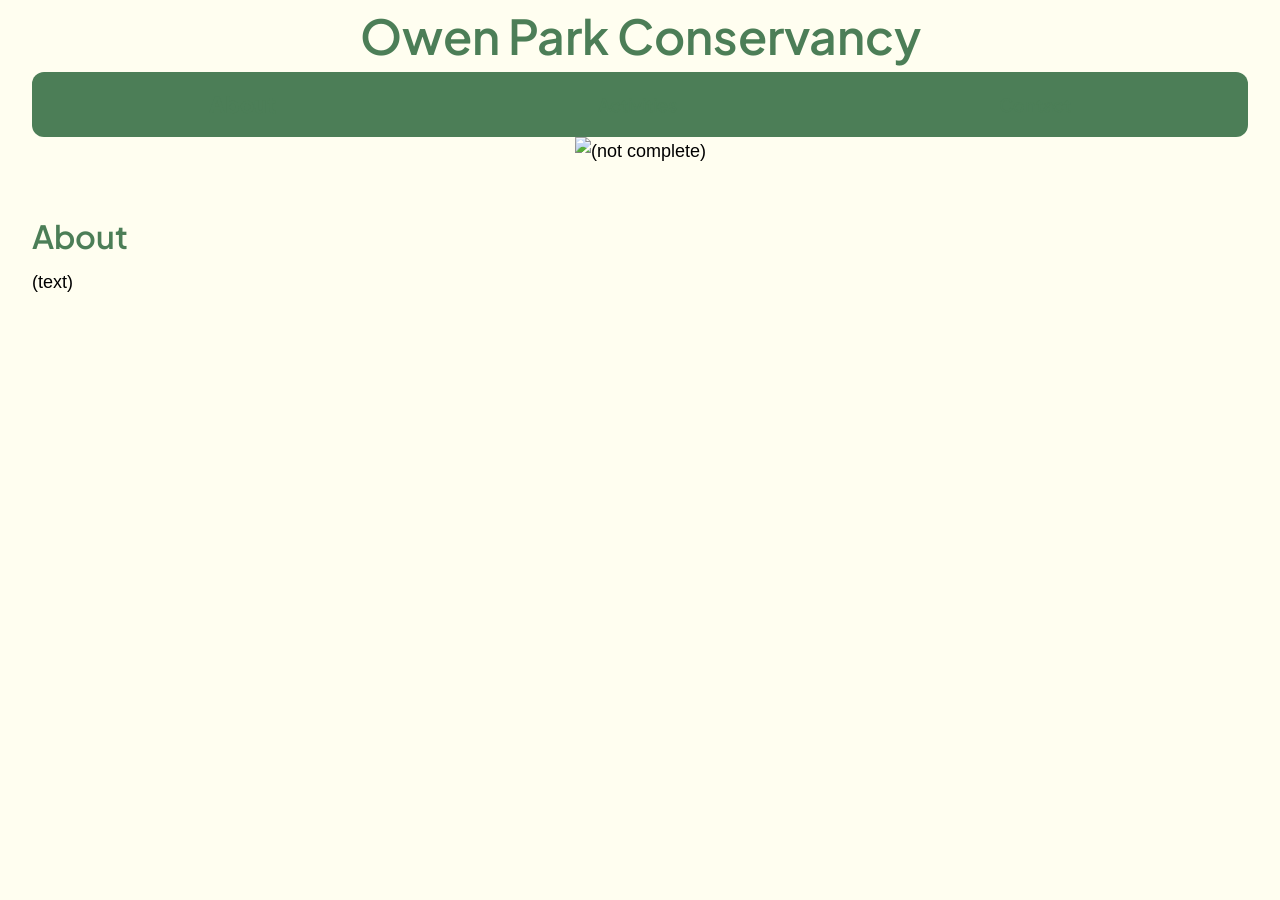
==== about.html @ 9ea0d086 "Lost track of commiting" ====
<!DOCTYPE html>
<html lang="en">

<head>
    <meta charset="UTF-8">
    <meta name="viewport" content="width=device-width, initial-scale=1.0">
    <title>Capstone</title>
    <link rel="stylesheet" href="./assets/styles.css">
</head>

<body>
    <header>
        <h1><a href="./index.html">Owen Park Conservancy</a></h1>
        <nav>
            <ul>
                <li><a href="./about.html" aria-current="page">About</a></li>
                <li><a href="./activities.html">Activities</a></li>
                <li><a href="./contact.html">Contact</a></li>
            </ul>
        </nav>
        <!--  TO DO: add image -->
        <img src="" alt="(not complete)">
    </header>
    <main>
        <article>
            <h2>About</h2>
            <p>(text)</p>
        </article>
    </main>
</body>

</html>
---- assets/styles.css ----
@import url('https://fonts.googleapis.com/css2?family=Arimo:ital,wght@0,400..700;1,400..700&family=Plus+Jakarta+Sans:ital,wght@0,200..800;1,200..800&display=swap');

@layer reset, base, layout, components, states, utilities, overrides;

@layer reset {

  /* http://meyerweb.com/eric/tools/css/reset/ 
   v2.0 | 20110126
   License: none (public domain)
  */

  html, body, div, span, applet, object, iframe,
  h1, h2, h3, h4, h5, h6, p, blockquote, pre,
  a, abbr, acronym, address, big, cite, code,
  del, dfn, em, img, ins, kbd, q, s, samp,
  small, strike, strong, sub, sup, tt, var,
  b, u, i, center,
  dl, dt, dd, ol, ul, li,
  fieldset, form, label, legend,
  table, caption, tbody, tfoot, thead, tr, th, td,
  article, aside, canvas, details, embed, 
  figure, figcaption, footer, header, hgroup, 
  menu, nav, output, ruby, section, summary,
  time, mark, audio, video {
  	margin: 0;
	padding: 0;
  	border: 0;
    font-size: 100%;
    font: inherit;
    vertical-align: baseline;
  }
  /* HTML5 display-role reset for older browsers */
  article, aside, details, figcaption, figure, 
  footer, header, hgroup, menu, nav, section {
	display: block;
  }
  body {
	line-height: 1;
  }
  ol, ul {
    list-style: none;
  }
  blockquote, q {
	quotes: none;
  }
  blockquote:before, blockquote:after,
  q:before, q:after {
	content: '';
	content: none;
  }
  table {
	border-collapse: collapse;
	border-spacing: 0;
  }

  *,
  *::before,
  *::after {
    box-sizing: border-box;
  }

  body {
    margin: 0;
  }
}

@layer base {
  :root {
    --grey: #1A3344;
    --ivory: #FFFEF0;
    --light-green: #69A961;
    --green: #4C7E57;
    --dark-green: #2E514C;
    --red: #FF4D2E;

    --light-weight: 400;
    --medium-weight: 600;
    --heavy-weight: 900;

    --headers-font: "Plus Jakarta Sans", Ubuntu, 'Open Sans', 'Helvetica Neue', sans-serif;
    --content-font: "Arimo", Roboto, 'Open Sans', 'Helvetica Neue', sans-serif;

    --size-50: 0.5rem;
    --size-100: 1rem;
    --size-200: 1.5rem;
    --size-300: 2rem;
    --size-400: 3rem;

    --radius: 0.75rem;
    --focus: 3px solid var(--green);
  }

  html {
    background-color: var(--ivory);
  }

  body {
    font-family: var(--content-font);
    line-height: 1.5;
    font-size: 1.125rem;
    margin: 0 var(--size-300);
  }

  img,
  svg {
    max-width: 100%;
  }

  header {
    text-align: center;
  }

  h1, h2, h3 {
    color: var(--green);
    font-weight: var(--medium-weight);
    font-family: var(--headers-font);
  }

  h1 a {
    color: var(--grey);
    font-size: var(--size-400);
  }

  h2 {
    font-size: var(--size-300);
    margin: var(--size-400) 0 var(--size-50);
  }

  h3 {
    font-size: var(--size-200);
    color: var(--ivory);
    margin: var(--size-200) 0 var(--size-50);
  }

  p {
    margin: var(--size-50) 0;
  }

  a {
    text-decoration: none;
  }

  nav ul {
    border-radius: var(--radius);
    background-color: var(--green);
    font-weight: var(--medium-weight);
    font-family: var(--headers-font);
    padding: var(--size-100);
  }

  nav ul a {
    color: var(--ivory);
  }
}

@layer layout {
  /* Add page-level layout and composition classes here. */
  nav ul {
    display: flex;
    justify-content: space-around;
    align-items: center;
  }

  /* flex items */
}

@layer components {
  /* Add reusable components such as buttons, cards, callouts, and forms here. */
  .card {
    background-color: var(--green);
    color: var(--ivory);
    display: flex;
    margin: 1rem;
    padding: var(--size-100);
    border-radius: var(--radius);
  }

  form {
    margin: var(--size-50) 0;
  }

  .key-header {
    font-weight: var(--light-weight);
  }

  .key-content {
    font-size: var(--size-300);
    font-weight: var(--medium-weight);
  }

  .required {
    color: var(--red);
    font-weight: var(--medium-weight);
  }

  .note {
    font-style: italic;
  }
}

@layer states {
  /* hover, etc */
  h1 a:hover, h2 a:hover {
    color: var(--light-green);
    text-decoration:underline;
  }

  a[aria-current="page"] {
    font-weight: var(--heavy-weight); 
    text-decoration: underline; 
  }

  a:link, a:visited {
    color: var(--green);
  }

  .key-content a:hover {
    color: var(--light-green);
  }

  nav [aria-current="page"] {
    font-size: calc(100% + 0.25rem);
  }

  nav a:visited {
    color: var(--ivory);
  }

  li:hover {
    background-color: var(--dark-green);
  }
}

@layer utilities {
  .visually-hidden {
    position: absolute;
    inline-size: 1px;
    block-size: 1px;
    overflow: hidden;
    clip: rect(0 0 0 0);
    white-space: nowrap;
    clip-path: inset(50%);
  }
  
  a:active {
    color: var(--red);
  }
}

@layer overrides {
  /* Keep this layer small. Use it only for intentional exceptions. */
}

@media print {
  /* Add print improvements here. */
}
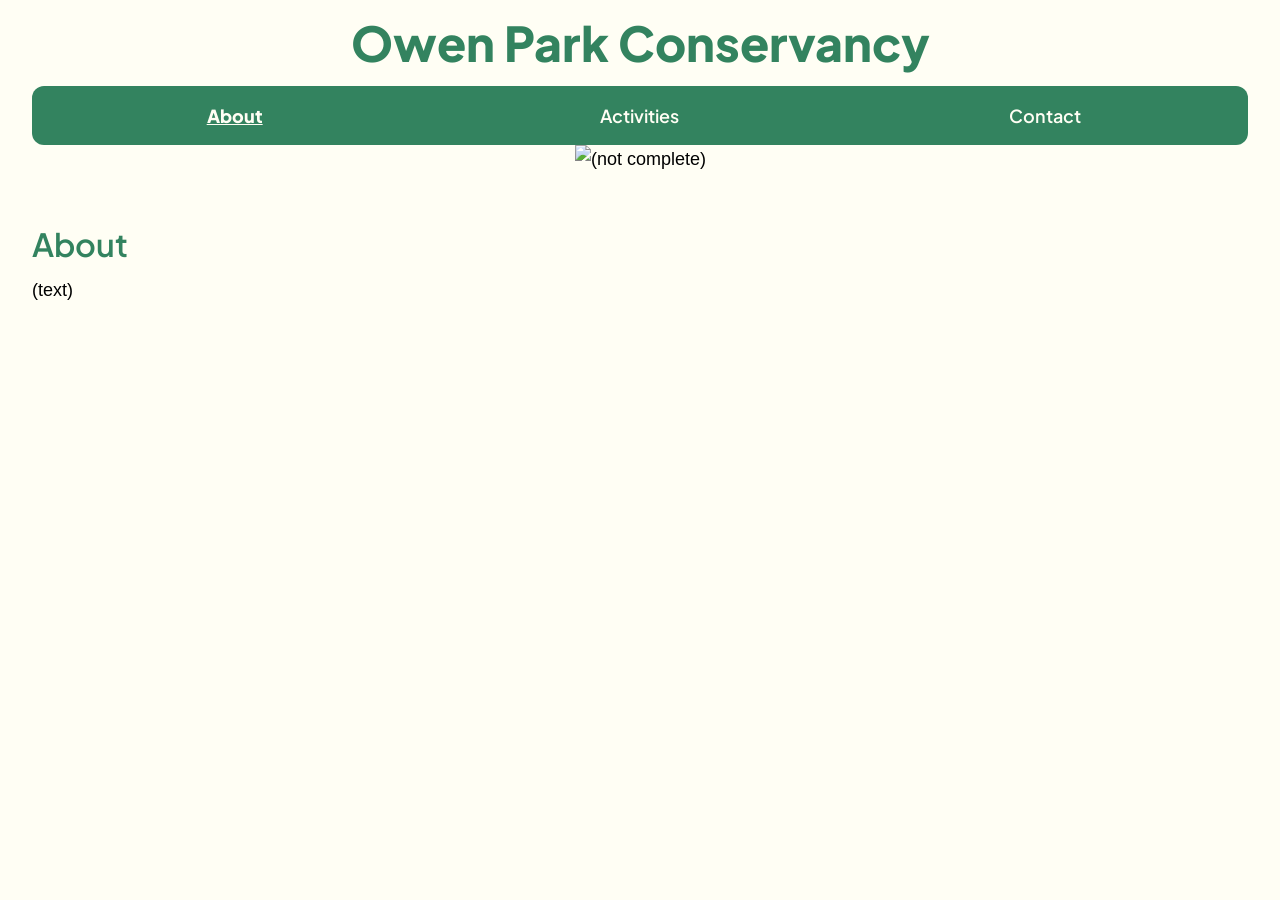
==== commit b15d2716: "Adjust h1 so it combines at breakpoint On narrow screen devices, h1 is split in two. But at 640px it" ====
--- a/about.html
+++ b/about.html
@@ -10,7 +10,7 @@
 
 <body>
     <header>
-        <h1><a href="./index.html">Owen Park Conservancy</a></h1>
+        <h1><a href="./index.html"><span class="title">Owen Park</span> <span class="title">Conservancy</span></a></h1>
         <nav>
             <ul>
                 <li><a href="./about.html" aria-current="page">About</a></li>
--- a/assets/styles.css
+++ b/assets/styles.css
@@ -67,11 +67,11 @@
 @layer base {
   :root {
     --grey: #1A3344;
-    --ivory: #FFFEF0;
-    --light-green: #69A961;
-    --green: #4C7E57;
-    --dark-green: #2E514C;
-    --red: #FF4D2E;
+    --ivory: #fffef4;
+    --highlight-text-green: #53bf8f;
+    --base-green: #33835f;
+    --highlight-background-green: #2E514C;
+    --important-red: #FF4D2E;
 
     --light-weight: 400;
     --medium-weight: 600;
@@ -87,7 +87,7 @@
     --size-400: 3rem;
 
     --radius: 0.75rem;
-    --focus: 3px solid var(--green);
+    --focus: 3px solid var(--base);
   }
 
   html {
@@ -111,29 +111,45 @@
   }
 
   h1, h2, h3 {
-    color: var(--green);
+    color: var(--base-green);
     font-weight: var(--medium-weight);
     font-family: var(--headers-font);
+
+    margin-block: 1rem;
   }
 
   h1 a {
     color: var(--grey);
     font-size: var(--size-400);
+    font-weight: var(--heavy-weight);
+
+    line-height: 1.125;
+  }
+
+  .title {
+    display: block;
+  }
+
+  @media (min-width: 53rem) {
+    .title {
+      display: inline;
+    }
   }
 
   h2 {
     font-size: var(--size-300);
-    margin: var(--size-400) 0 var(--size-50);
+    margin-block-start: var(--size-400);
+    margin-block-end: var(--size-50);
   }
 
   h3 {
     font-size: var(--size-200);
     color: var(--ivory);
-    margin: var(--size-200) 0 var(--size-50);
+    margin-inline-start: var(--size-50);
   }
 
   p {
-    margin: var(--size-50) 0;
+    margin-block: var(--size-50);
   }
 
   a {
@@ -142,19 +158,25 @@
 
   nav ul {
     border-radius: var(--radius);
-    background-color: var(--green);
+    background-color: var(--base-green);
     font-weight: var(--medium-weight);
     font-family: var(--headers-font);
+  }
+
+  /* TO-DO: round edges of about and contact when highlighted */
+  nav li {
+    flex: 1;
     padding: var(--size-100);
   }
 
-  nav ul a {
+  nav a {
     color: var(--ivory);
   }
 }
 
 @layer layout {
   /* Add page-level layout and composition classes here. */
+  /* Does it place major regions of the page, ie header, main grid, footer, etc */
   nav ul {
     display: flex;
     justify-content: space-around;
@@ -166,17 +188,21 @@
 
 @layer components {
   /* Add reusable components such as buttons, cards, callouts, and forms here. */
+  /* Its own thing */
   .card {
-    background-color: var(--green);
-    color: var(--ivory);
-    display: flex;
+    background-color: var(--base-green);
+    color: var(--ivory);
+    border-radius: var(--radius);
+    padding: var(--size-100);
     margin: 1rem;
-    padding: var(--size-100);
-    border-radius: var(--radius);
+    display: grid;
+    grid-template-columns: 1fr 1fr;
+    grid-auto-rows: minmax(50px, auto);
+    align-items: center;
   }
 
   form {
-    margin: var(--size-50) 0;
+    margin-block: var(--size-50);
   }
 
   .key-header {
@@ -189,7 +215,7 @@
   }
 
   .required {
-    color: var(--red);
+    color: var(--important-red);
     font-weight: var(--medium-weight);
   }
 
@@ -200,34 +226,36 @@
 
 @layer states {
   /* hover, etc */
-  h1 a:hover, h2 a:hover {
-    color: var(--light-green);
-    text-decoration:underline;
-  }
-
-  a[aria-current="page"] {
+  a:link,
+  a:visited {
+    color: var(--base-green);
+  }
+
+  h1 a:hover, 
+  h1 a:focus,
+  h2 a:hover,
+  h2 a:focus,
+  .key-content a:hover,
+  .key-content a:focus {
+    color: var(--highlight-text-green);
+  }
+
+  /* TO-DO: include transition for bold, so it fades into it ; not so jumpy */
+  a[aria-current="page"],
+  a:active,
+  a:hover,
+  a:focus {
     font-weight: var(--heavy-weight); 
     text-decoration: underline; 
   }
 
-  a:link, a:visited {
-    color: var(--green);
-  }
-
-  .key-content a:hover {
-    color: var(--light-green);
-  }
-
-  nav [aria-current="page"] {
-    font-size: calc(100% + 0.25rem);
-  }
-
+  nav a:link, 
   nav a:visited {
     color: var(--ivory);
   }
 
   li:hover {
-    background-color: var(--dark-green);
+    background-color: var(--highlight-background-green);
   }
 }
 
@@ -241,16 +269,15 @@
     white-space: nowrap;
     clip-path: inset(50%);
   }
-  
-  a:active {
-    color: var(--red);
-  }
 }
 
 @layer overrides {
   /* Keep this layer small. Use it only for intentional exceptions. */
+  a:active {
+    color: var(--important-red);
+  }
 }
 
 @media print {
   /* Add print improvements here. */
-}
+}
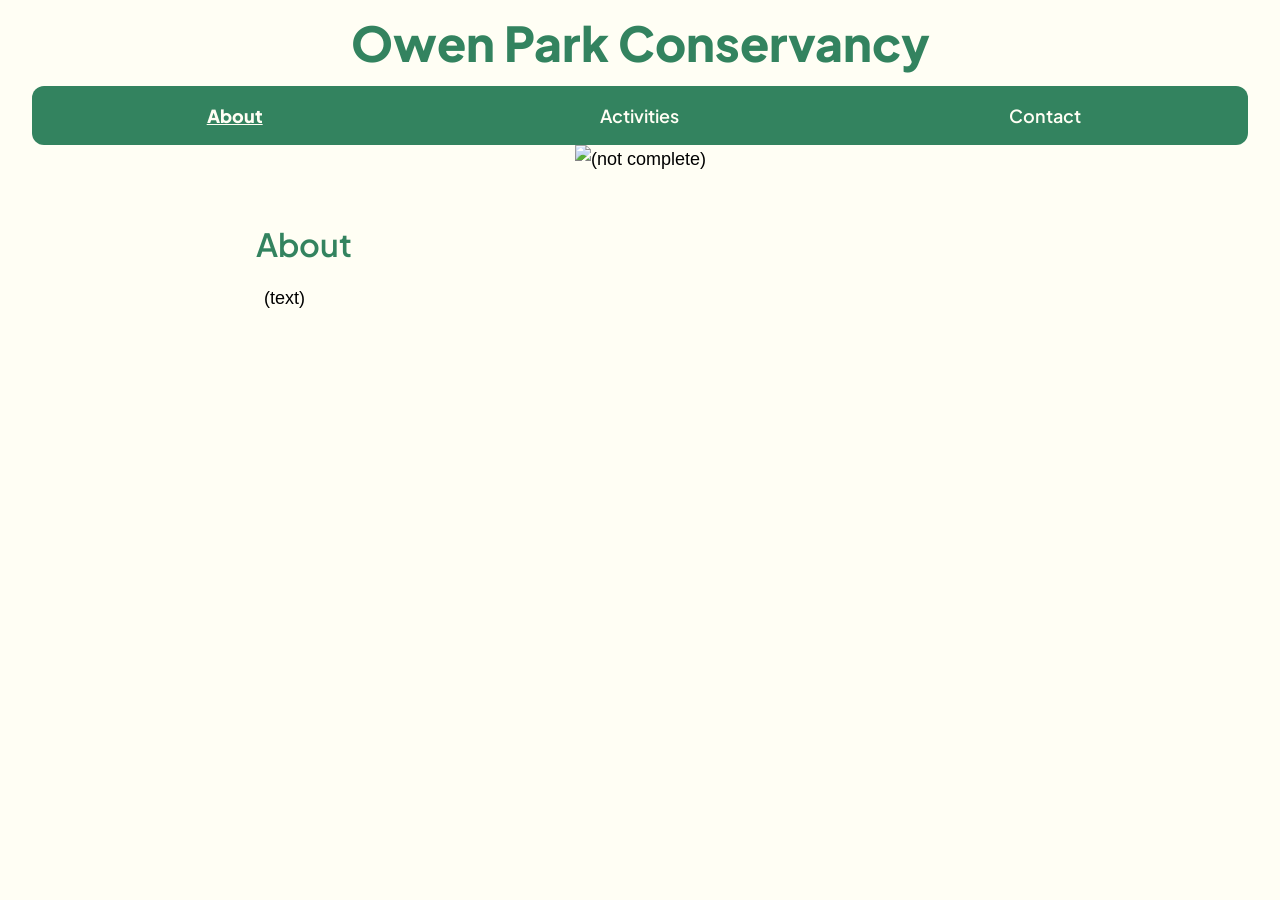
==== commit c208b72d: "key info responds to viewport Adjusted the width of main and key info. They're different widths as "" ====
--- a/about.html
+++ b/about.html
@@ -4,7 +4,7 @@
 <head>
     <meta charset="UTF-8">
     <meta name="viewport" content="width=device-width, initial-scale=1.0">
-    <title>Capstone</title>
+    <title>Owen Park Conservancy | About</title>
     <link rel="stylesheet" href="./assets/styles.css">
 </head>
 
--- a/assets/styles.css
+++ b/assets/styles.css
@@ -98,7 +98,7 @@
     font-family: var(--content-font);
     line-height: 1.5;
     font-size: 1.125rem;
-    margin: 0 var(--size-300);
+    margin-inline: var(--size-300);
   }
 
   img,
@@ -106,30 +106,30 @@
     max-width: 100%;
   }
 
-  header {
-    text-align: center;
-  }
-
   h1, h2, h3 {
+    font-family: var(--headers-font);
+    margin-block: 1rem;
+  }
+
+  h1,
+  h2 {
     color: var(--base-green);
+  }
+
+  h2,
+  h3 {
     font-weight: var(--medium-weight);
-    font-family: var(--headers-font);
-
-    margin-block: 1rem;
-  }
-
+  }
+
+  /*  header  */
   h1 a {
-    color: var(--grey);
     font-size: var(--size-400);
     font-weight: var(--heavy-weight);
-
     line-height: 1.125;
   }
-
   .title {
     display: block;
   }
-
   @media (min-width: 53rem) {
     .title {
       display: inline;
@@ -145,11 +145,11 @@
   h3 {
     font-size: var(--size-200);
     color: var(--ivory);
+  }
+
+  p {
+    margin-block: var(--size-100);
     margin-inline-start: var(--size-50);
-  }
-
-  p {
-    margin-block: var(--size-50);
   }
 
   a {
@@ -162,13 +162,11 @@
     font-weight: var(--medium-weight);
     font-family: var(--headers-font);
   }
-
   /* TO-DO: round edges of about and contact when highlighted */
   nav li {
     flex: 1;
     padding: var(--size-100);
   }
-
   nav a {
     color: var(--ivory);
   }
@@ -177,50 +175,115 @@
 @layer layout {
   /* Add page-level layout and composition classes here. */
   /* Does it place major regions of the page, ie header, main grid, footer, etc */
+  header {
+    text-align: center;
+  }
+
+  main {
+    width: clamp(20rem, min(48rem, calc(70% + 9rem)), 58rem);
+    margin-inline: auto;
+  }
+  
   nav ul {
     display: flex;
     justify-content: space-around;
     align-items: center;
   }
-
-  /* flex items */
 }
 
 @layer components {
   /* Add reusable components such as buttons, cards, callouts, and forms here. */
   /* Its own thing */
+
+  /* cards */
   .card {
     background-color: var(--base-green);
     color: var(--ivory);
     border-radius: var(--radius);
     padding: var(--size-100);
     margin: 1rem;
-    display: grid;
-    grid-template-columns: 1fr 1fr;
-    grid-auto-rows: minmax(50px, auto);
-    align-items: center;
-  }
-
-  form {
-    margin-block: var(--size-50);
-  }
-
+  }
+  h3, 
+  .card p {
+    margin-inline-start: var(--size-50);
+  }
+  @media (min-width: 38rem) {
+    .card {
+      display: grid;
+      grid-template-columns: repeat(2, 1fr);
+      grid-auto-rows: minmax(50px, auto);
+      align-items: center;
+    }
+    h3 {
+      margin-inline-start: var(--size-100);
+    }
+    .card p {
+      margin-inline-end: var(--size-50);
+    }
+  }
+
+  /* important information */
+
+  /* If I end up adding a background behind important info:
+     Issue is, the content isn't aligned down the center
+  */
+  /* .key-parent {
+    background-color: white;
+    border: 2px solid var(--highlight-text-green);
+    border-radius: 2rem;
+    padding-block-end: var(--size-300);
+    padding-inline: 1.5rem;
+  } 
+  .key-container {
+      width: clamp(20rem, min(36rem, calc(65% + 12rem)), 58rem);
+  }*/
+  .key-container {
+    width: clamp(20rem, min(36rem, calc(70% + 10rem)), 58rem);
+    margin-inline: auto;
+    margin-block-start: var(--size-400);
+    margin-block-end: var(--size-50);
+  }
   .key-header {
     font-weight: var(--light-weight);
   }
-
   .key-content {
     font-size: var(--size-300);
     font-weight: var(--medium-weight);
   }
+  .key-content.address {
+    inline-size: max-content;
+  }
+  .key-container p {
+    margin-block: var(--size-50);
+    margin-inline-start: 0;
+  }
+  .note {
+    font-style: italic;
+    font-size: 1.125rem;
+    font-weight: var(--light-weight);
+  }
+  @media (min-width: 42rem) {
+    .key-container h2 {
+      margin: 0;
+    }
+    .key-container {
+      display: grid;
+      grid-template-columns: [title-start] 5fr [content-start] 5fr;
+      grid-template-rows: auto auto;
+      align-items: baseline;
+    }
+    .contact {
+      justify-self: flex-end;
+    }
+  }
 
   .required {
     color: var(--important-red);
     font-weight: var(--medium-weight);
   }
 
-  .note {
-    font-style: italic;
+  form {
+    margin-block: var(--size-50);
   }
 }
 
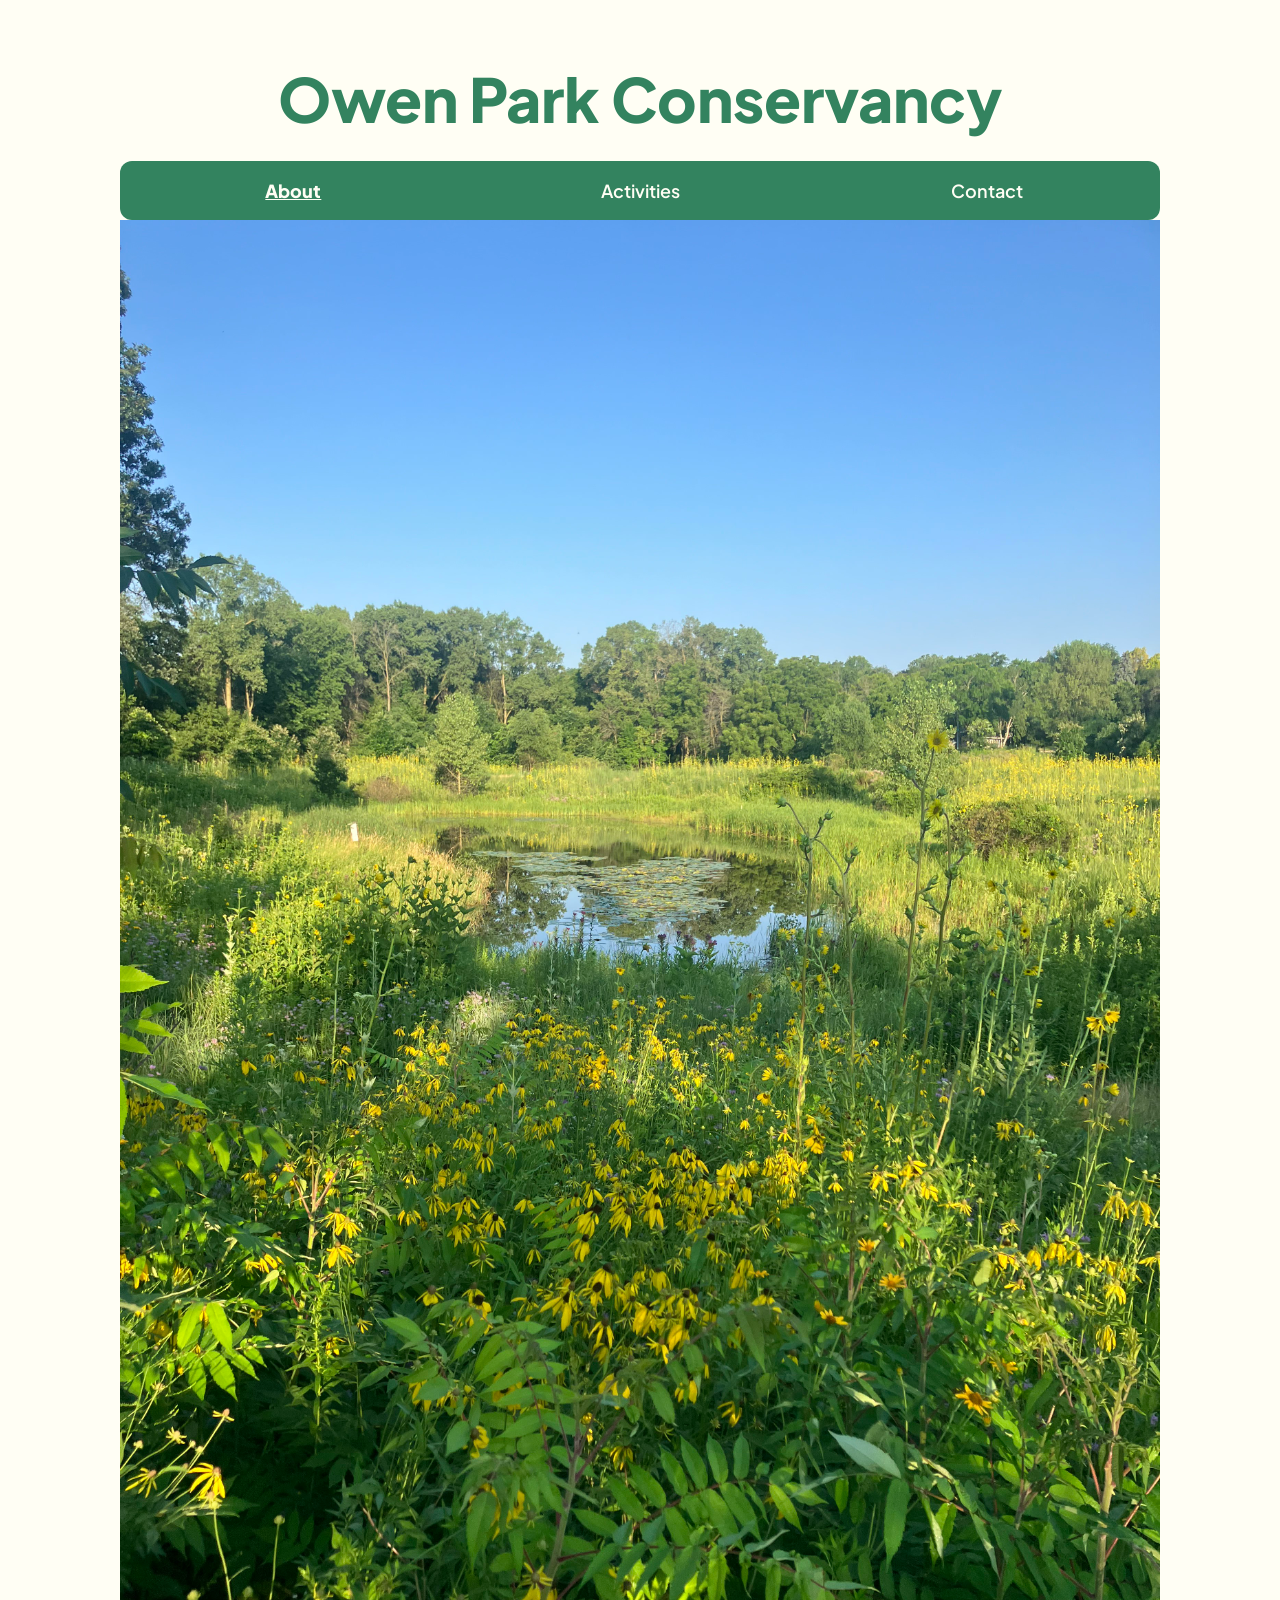
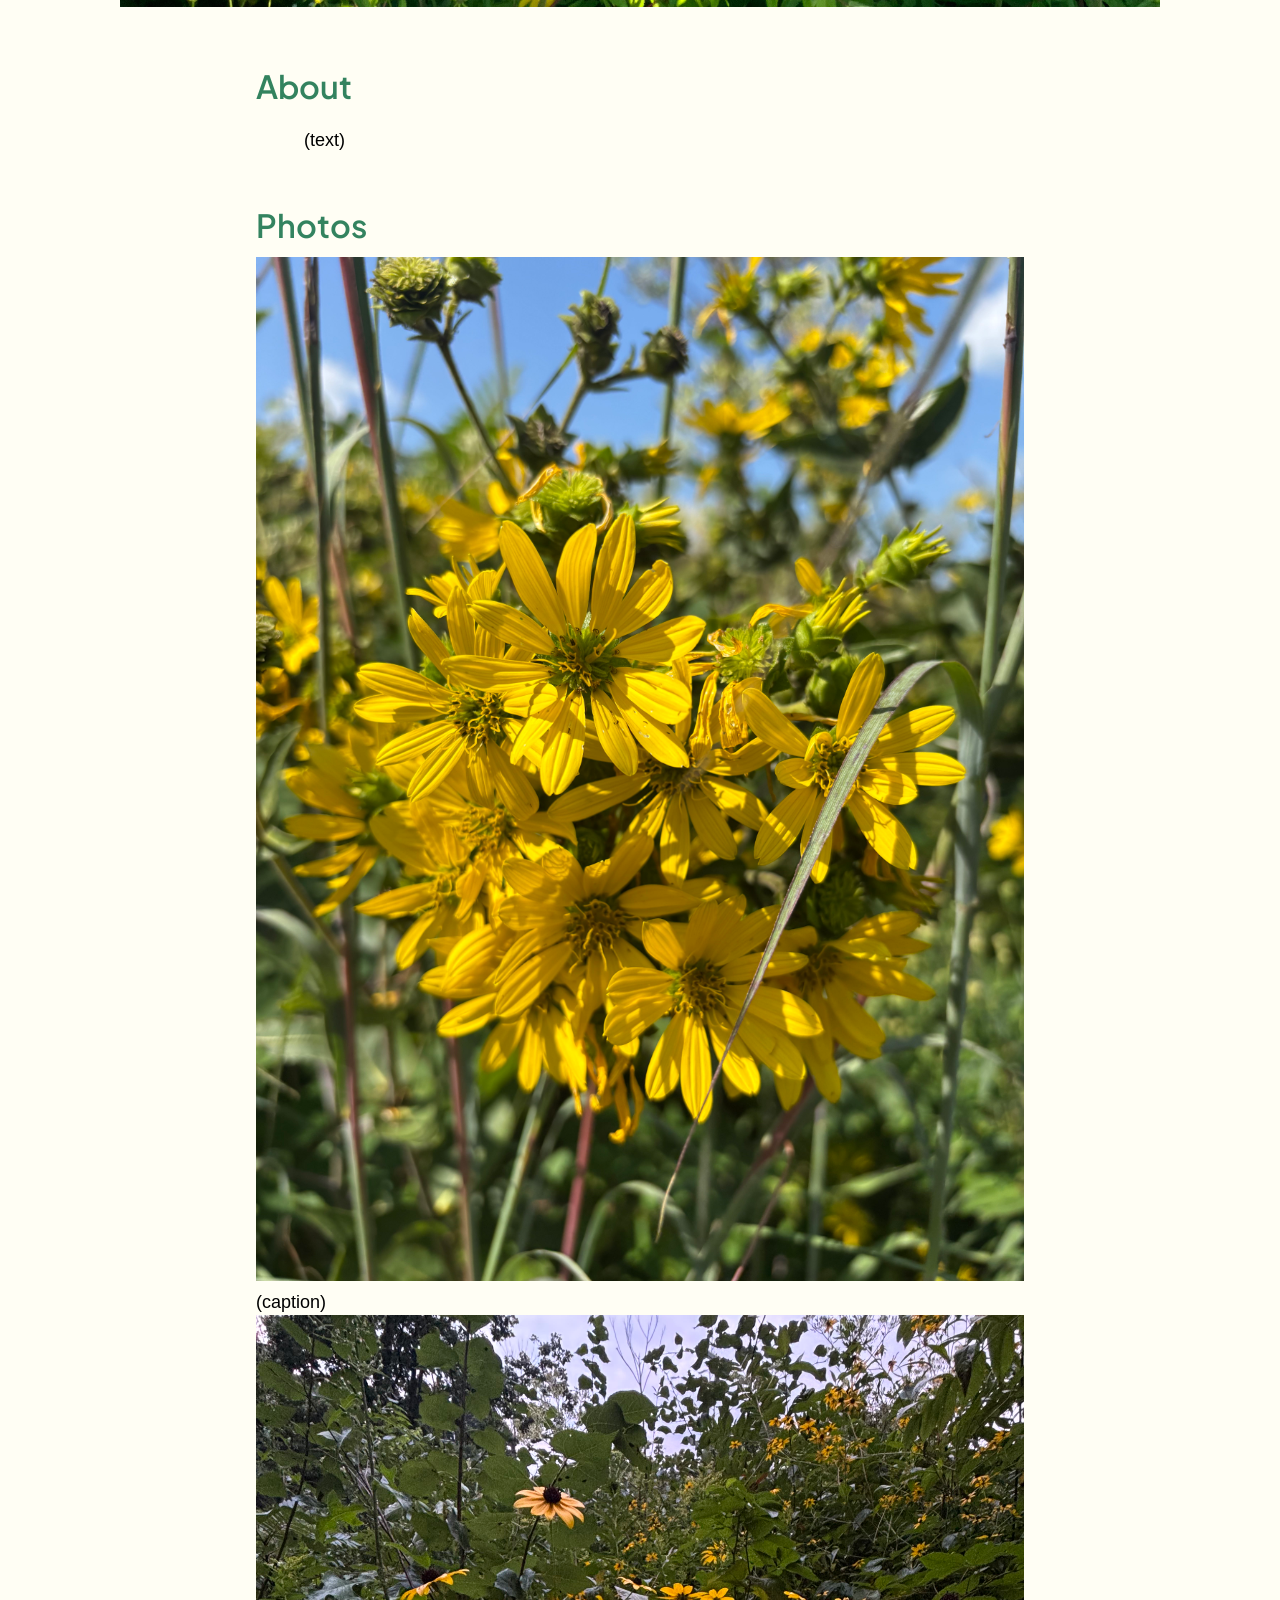
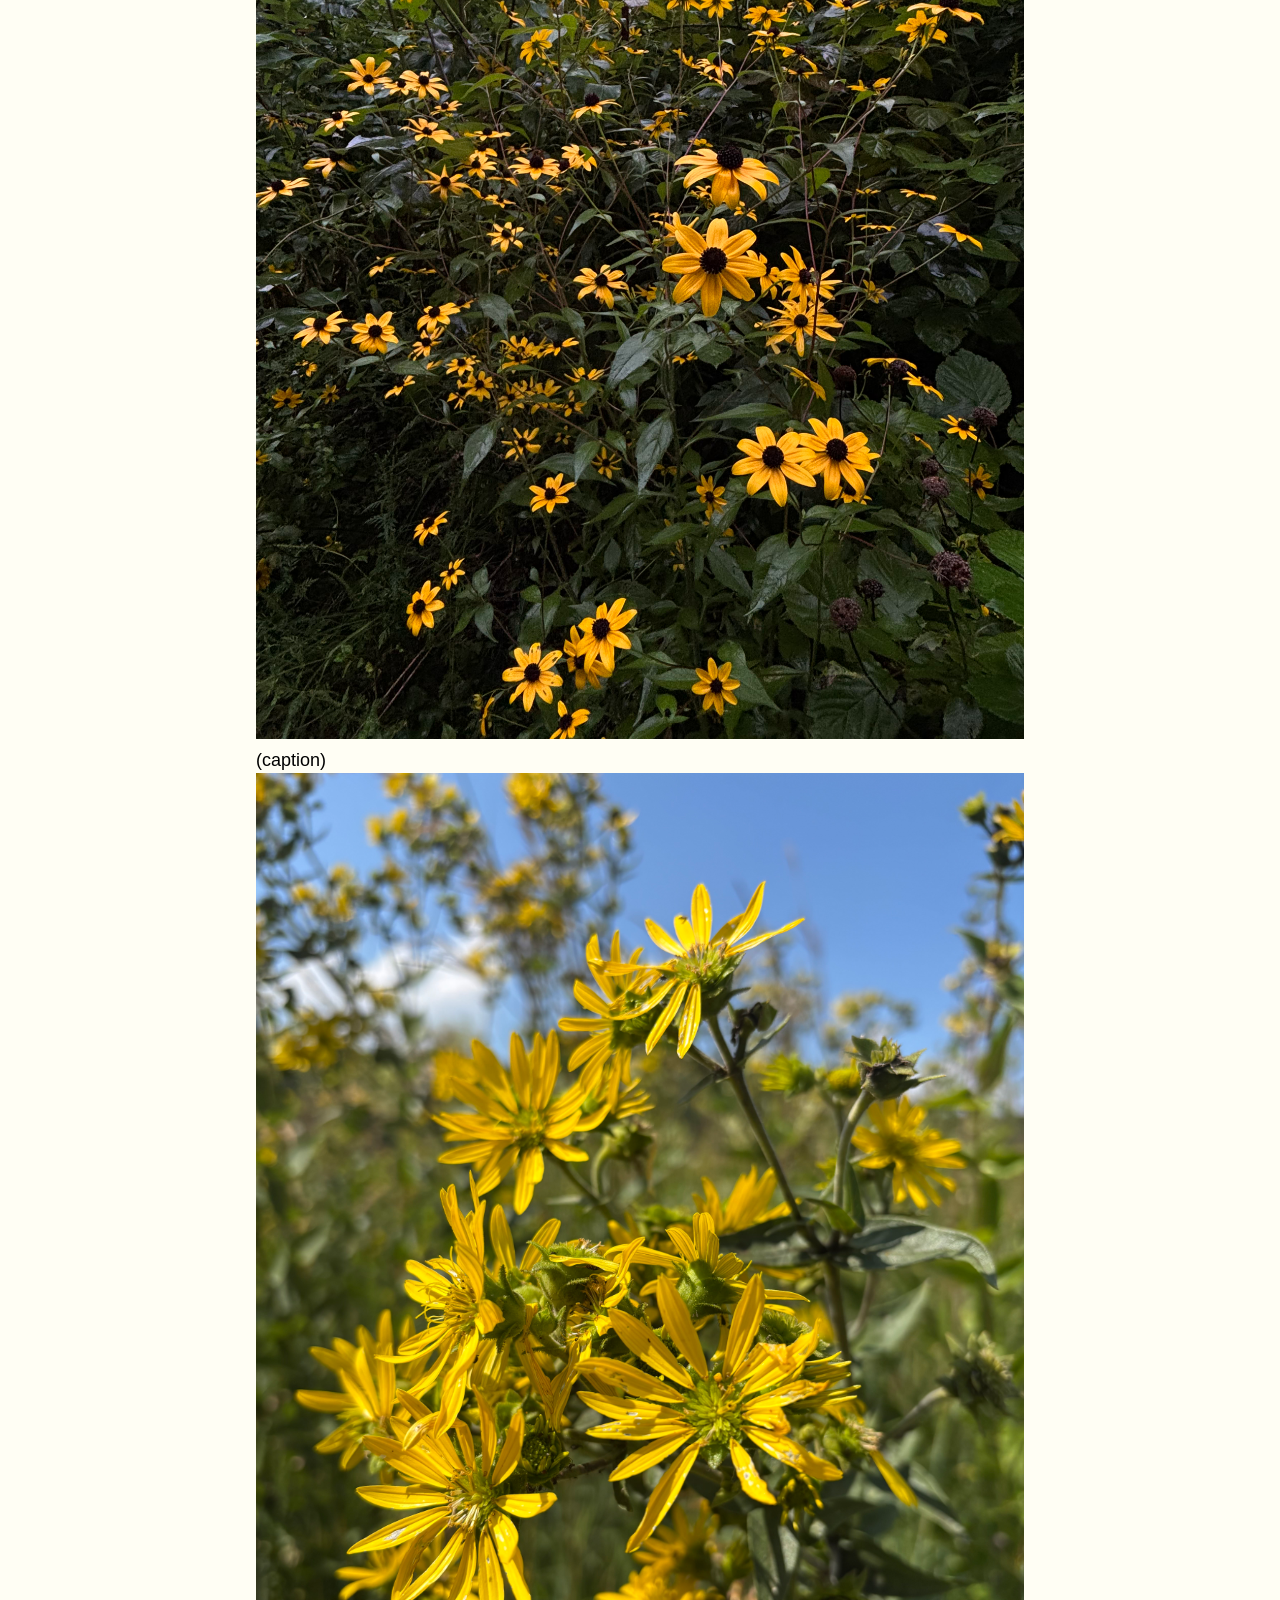
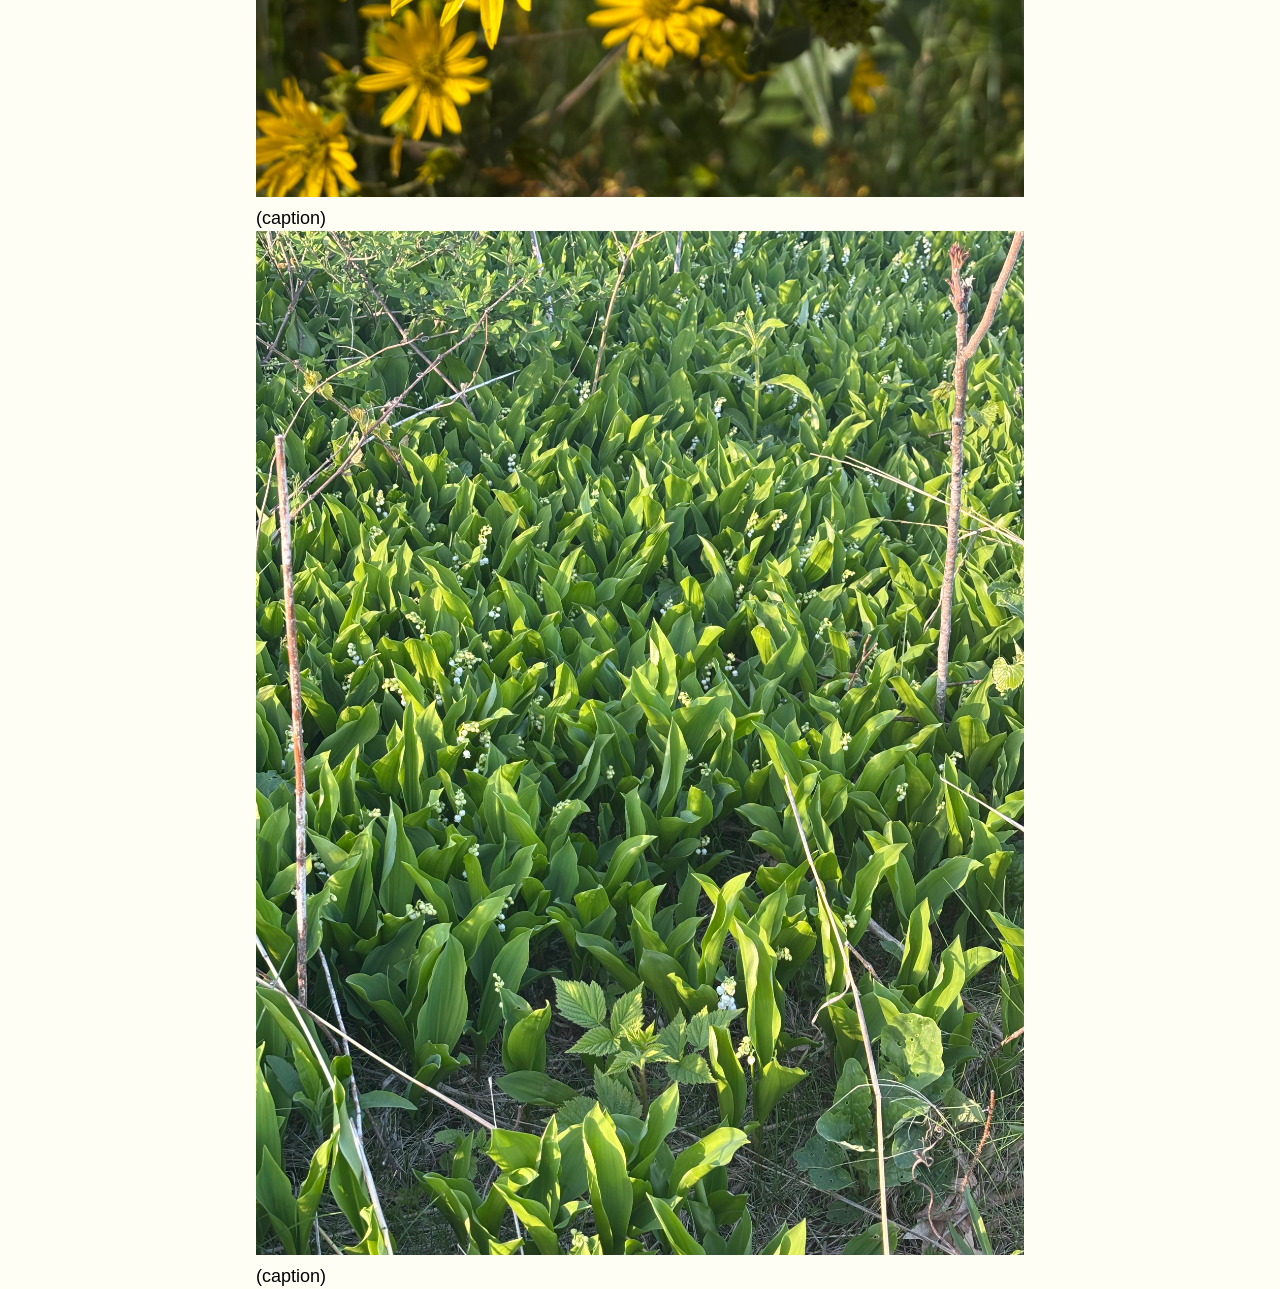
==== commit d39618af: "implement images Will still need to size them all and maybe delete a few, but at least picked the be" ====
--- a/about.html
+++ b/about.html
@@ -19,13 +19,36 @@
             </ul>
         </nav>
         <!--  TO DO: add image -->
-        <img src="" alt="(not complete)">
+        <img src="./assets/images+icons/prairie-with-pond.jpg" alt="(not complete)">
     </header>
     <main>
         <article>
             <h2>About</h2>
             <p>(text)</p>
         </article>
+        <section>
+            <h2>Photos</h2>
+            <figure>
+                <!-- TO DO: finish alt, caption, sizing -->
+                <img src="./assets/images+icons/rosinweed-2.jpg" alt="(not complete)">
+                <figcaption>(caption)</figcaption>
+            </figure>
+            <figure>
+                <!-- TO DO: finish alt, caption, sizing -->
+                <img src="./assets/images+icons/brown-eyed-susan.jpg" alt="(not complete)">
+                <figcaption>(caption)</figcaption>
+            </figure>
+            <figure>
+                <!-- TO DO: finish alt, caption, sizing -->
+                <img src="./assets/images+icons/rosinweed-1.jpg" alt="(not complete)">
+                <figcaption>(caption)</figcaption>
+            </figure>
+            <figure>
+                <!-- TO DO: finish alt, caption, sizing -->
+                <img src="./assets/images+icons/lily-of-the-valley.jpg" alt="(not complete)">
+                <figcaption>(caption)</figcaption>
+            </figure>
+        </section>
     </main>
 </body>
 
--- a/assets/styles.css
+++ b/assets/styles.css
@@ -85,6 +85,7 @@
     --size-200: 1.5rem;
     --size-300: 2rem;
     --size-400: 3rem;
+    --size-500: 4rem;
 
     --radius: 0.75rem;
     --focus: 3px solid var(--base);
@@ -122,10 +123,11 @@
   }
 
   /*  header  */
-  h1 a {
+  h1 {
     font-size: var(--size-400);
     font-weight: var(--heavy-weight);
     line-height: 1.125;
+    margin-block-end: clamp(var(--size-100) + 1vw, 2vw, var(--size-200));
   }
   .title {
     display: block;
@@ -133,6 +135,10 @@
   @media (min-width: 53rem) {
     .title {
       display: inline;
+    }
+    h1 {
+      margin-block-start: calc(var(--size-400) + var(--size-100));
+      font-size: clamp(var(--size-400), var(--size-400) + 1vw, var(--size-500));
     }
   }
 
@@ -149,7 +155,8 @@
 
   p {
     margin-block: var(--size-100);
-    margin-inline-start: var(--size-50);
+    /* to make it grow less fast, adjusts Xvw */
+    margin-inline: min(100%, 6vw - var(--size-100), var(--size-400))
   }
 
   a {
@@ -175,13 +182,16 @@
 @layer layout {
   /* Add page-level layout and composition classes here. */
   /* Does it place major regions of the page, ie header, main grid, footer, etc */
+  header,
+  main {
+    margin-inline: auto;
+  }
   header {
     text-align: center;
-  }
-
+    width: min(100%, 70% + 12rem, 65rem);
+  }
   main {
-    width: clamp(20rem, min(48rem, calc(70% + 9rem)), 58rem);
-    margin-inline: auto;
+    width: min(100%, 70% + 9rem, 48rem);
   }
   
   nav ul {
@@ -235,10 +245,10 @@
     padding-inline: 1.5rem;
   } 
   .key-container {
-      width: clamp(20rem, min(36rem, calc(65% + 12rem)), 58rem);
+      width: clamp(20rem, 65% + 12rem, 36rem);
   }*/
   .key-container {
-    width: clamp(20rem, min(36rem, calc(70% + 10rem)), 58rem);
+    width: clamp(20rem, 70% + 10rem, 36rem);
     margin-inline: auto;
     margin-block-start: var(--size-400);
     margin-block-end: var(--size-50);
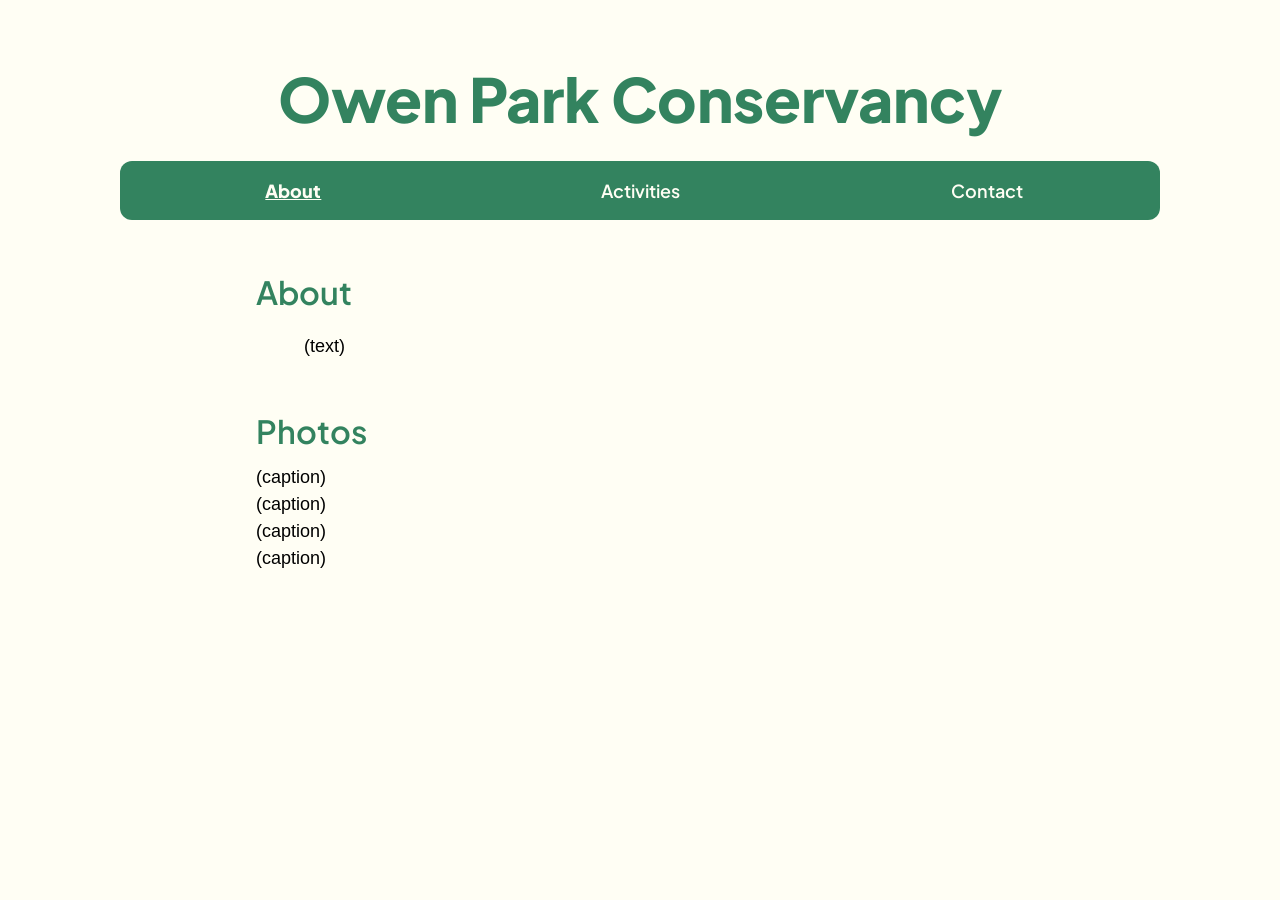
==== commit fb49b278: "comment out images, not sized Noticed cards don't turn green on hover" ====
--- a/about.html
+++ b/about.html
@@ -19,7 +19,7 @@
             </ul>
         </nav>
         <!--  TO DO: add image -->
-        <img src="./assets/images+icons/prairie-with-pond.jpg" alt="(not complete)">
+        <!-- <img src="./assets/images+icons/prairie-with-pond.jpg" alt="(not complete)"> -->
     </header>
     <main>
         <article>
@@ -30,22 +30,22 @@
             <h2>Photos</h2>
             <figure>
                 <!-- TO DO: finish alt, caption, sizing -->
-                <img src="./assets/images+icons/rosinweed-2.jpg" alt="(not complete)">
+                <!-- <img src="./assets/images+icons/rosinweed-2.jpg" alt="(not complete)"> -->
                 <figcaption>(caption)</figcaption>
             </figure>
             <figure>
                 <!-- TO DO: finish alt, caption, sizing -->
-                <img src="./assets/images+icons/brown-eyed-susan.jpg" alt="(not complete)">
+                <!-- <img src="./assets/images+icons/brown-eyed-susan.jpg" alt="(not complete)"> -->
                 <figcaption>(caption)</figcaption>
             </figure>
             <figure>
                 <!-- TO DO: finish alt, caption, sizing -->
-                <img src="./assets/images+icons/rosinweed-1.jpg" alt="(not complete)">
+                <!-- <img src="./assets/images+icons/rosinweed-1.jpg" alt="(not complete)"> -->
                 <figcaption>(caption)</figcaption>
             </figure>
             <figure>
                 <!-- TO DO: finish alt, caption, sizing -->
-                <img src="./assets/images+icons/lily-of-the-valley.jpg" alt="(not complete)">
+                <!-- <img src="./assets/images+icons/lily-of-the-valley.jpg" alt="(not complete)"> -->
                 <figcaption>(caption)</figcaption>
             </figure>
         </section>
--- a/assets/styles.css
+++ b/assets/styles.css
@@ -124,13 +124,22 @@
 
   /*  header  */
   h1 {
-    font-size: var(--size-400);
+    font-size: calc(var(--size-200) + 5vw);
     font-weight: var(--heavy-weight);
     line-height: 1.125;
     margin-block-end: clamp(var(--size-100) + 1vw, 2vw, var(--size-200));
   }
   .title {
     display: block;
+    text-align: left;
+  }
+  @media (min-width: 360px) {
+    h1 {
+      font-size: var(--size-400);
+    }
+    .title {
+      text-align: center;
+    }
   }
   @media (min-width: 53rem) {
     .title {
@@ -170,10 +179,6 @@
     font-family: var(--headers-font);
   }
   /* TO-DO: round edges of about and contact when highlighted */
-  nav li {
-    flex: 1;
-    padding: var(--size-100);
-  }
   nav a {
     color: var(--ivory);
   }
@@ -196,8 +201,22 @@
   
   nav ul {
     display: flex;
+    flex-wrap: wrap;
     justify-content: space-around;
     align-items: center;
+  }
+  nav li {
+    flex: 1;
+    padding-block: var(--size-100);
+    /* padding-inline: calc(var(--size-50) + 3vw); */
+  }
+  @media (min-width: 360px) {
+    nav ul {
+      flex-wrap:nowrap;
+    }
+    nav li {
+      padding: var(--size-100);
+    }
   }
 }
 
@@ -217,11 +236,20 @@
   .card p {
     margin-inline-start: var(--size-50);
   }
+  .info {
+    display: block;
+    text-align: center;
+    line-height: 2.5rem;
+  }
+  @media (min-width: 24rem) {
+    .info {
+      display: inline;
+      text-align: right;
+    }
   @media (min-width: 38rem) {
     .card {
       display: grid;
       grid-template-columns: repeat(2, 1fr);
-      grid-auto-rows: minmax(50px, auto);
       align-items: center;
     }
     h3 {
@@ -229,6 +257,18 @@
     }
     .card p {
       margin-inline-end: var(--size-50);
+    }
+  }
+  @media (min-width: 53rem) {
+    .card-container {
+      display: flex;
+    }
+    .card {
+      display: block;
+      flex: 1;
+    }
+    h3 {
+      margin-inline-start: var(--size-50);
     }
   }
 
@@ -327,7 +367,8 @@
     color: var(--ivory);
   }
 
-  li:hover {
+  li:hover,
+  li.card:hover {
     background-color: var(--highlight-background-green);
   }
 }
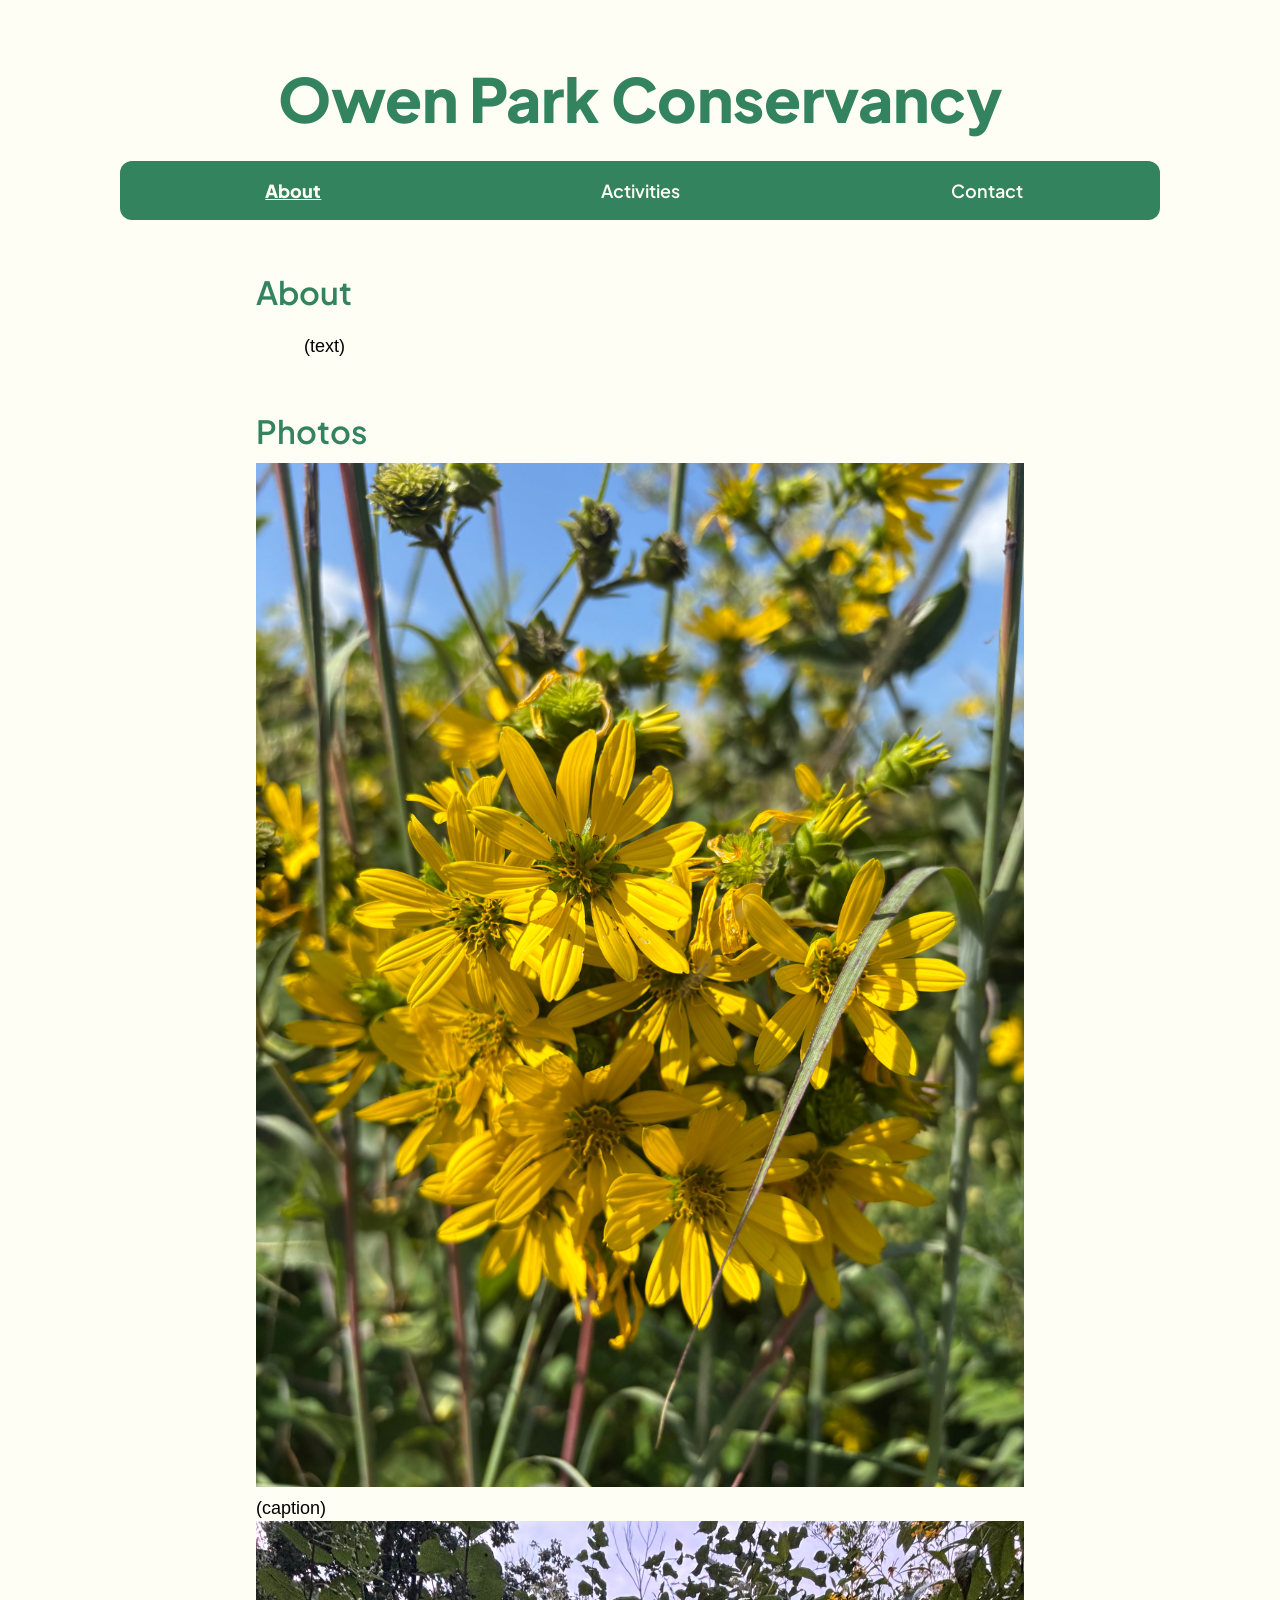
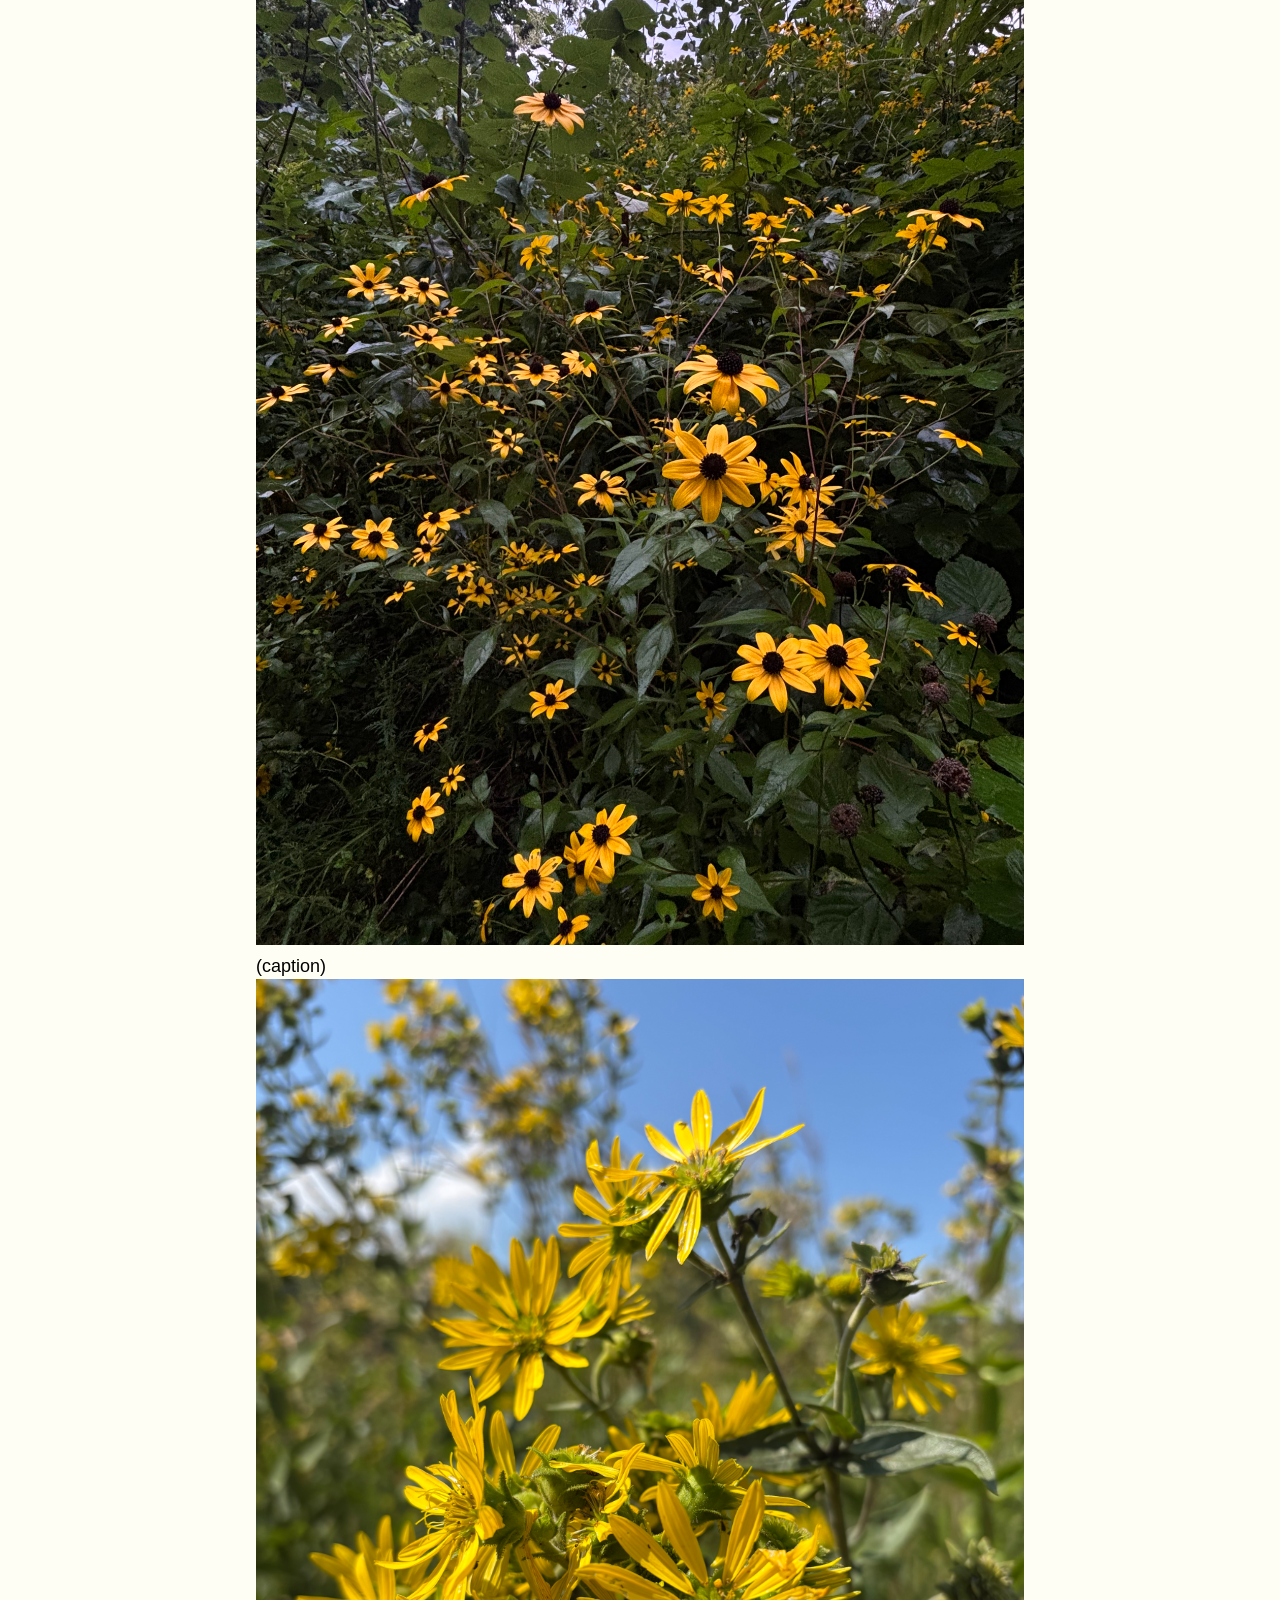
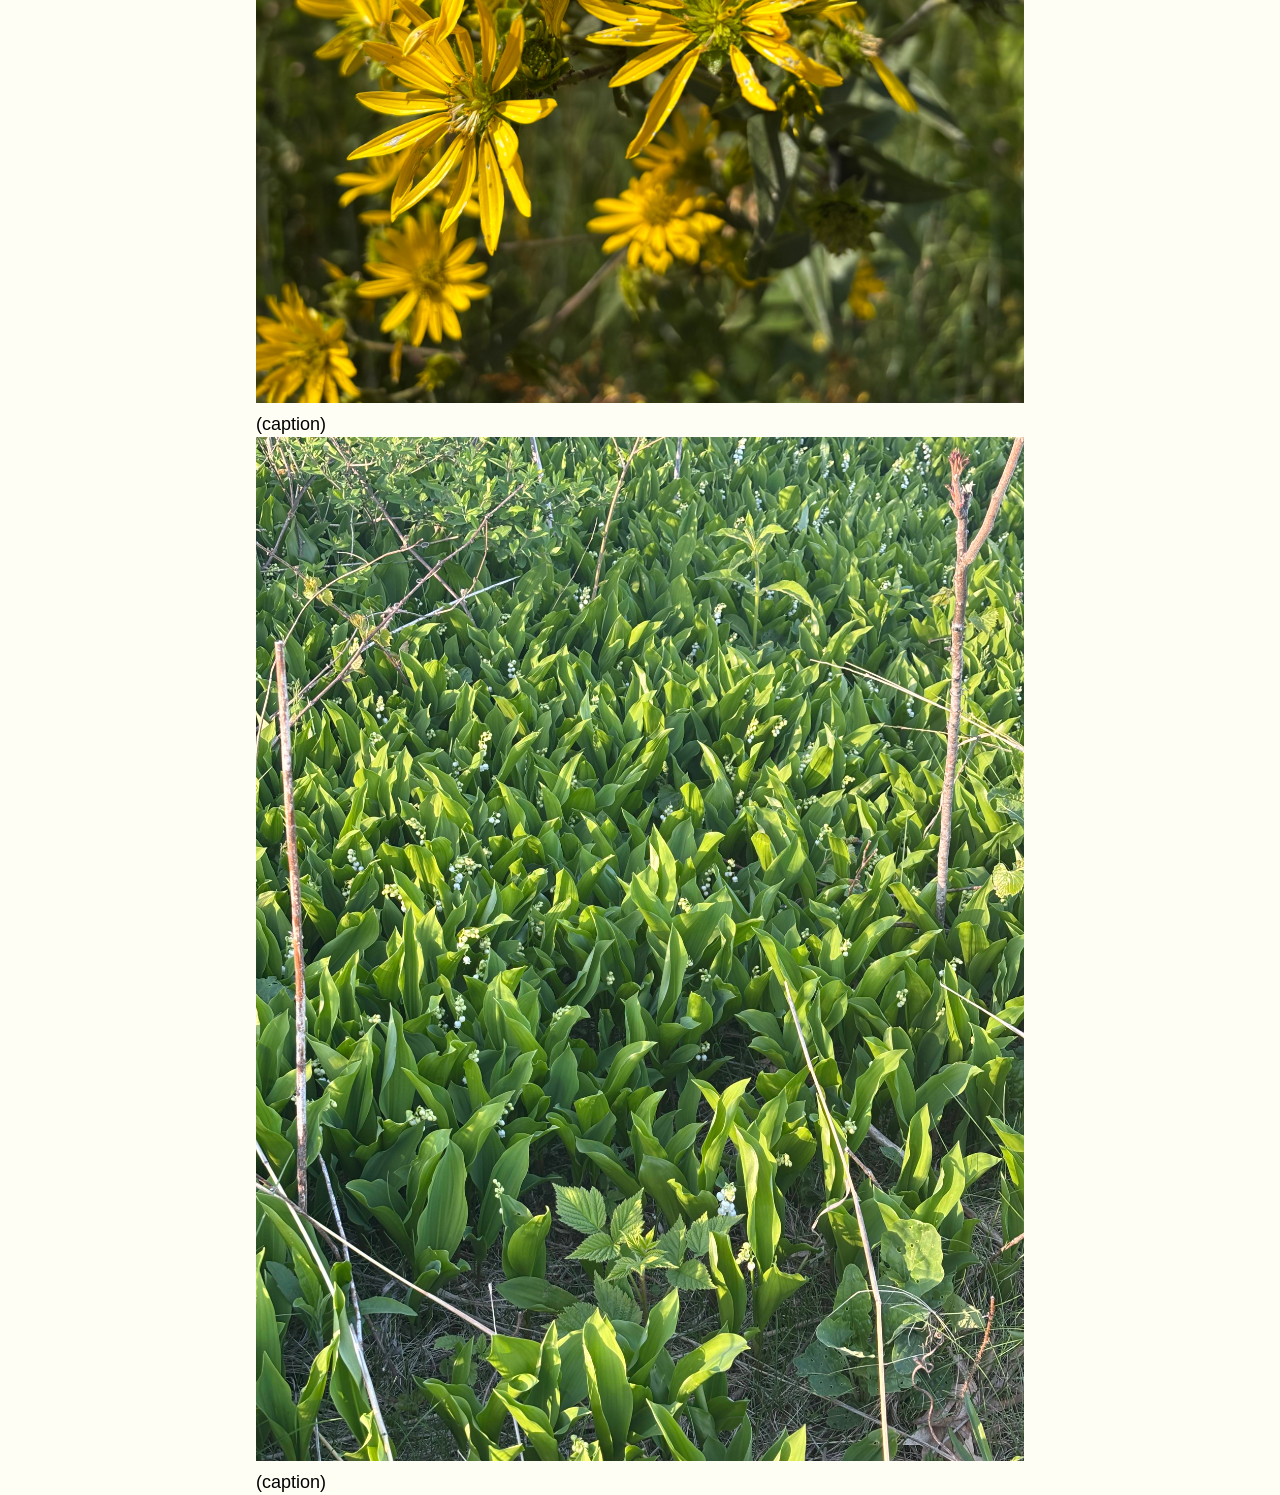
==== commit ce48acb1: "add background behind key-info Added background to key-info, will change color later but at least it" ====
--- a/about.html
+++ b/about.html
@@ -26,26 +26,26 @@
             <h2>About</h2>
             <p>(text)</p>
         </article>
-        <section>
+        <section class="about">
             <h2>Photos</h2>
             <figure>
                 <!-- TO DO: finish alt, caption, sizing -->
-                <!-- <img src="./assets/images+icons/rosinweed-2.jpg" alt="(not complete)"> -->
+                <img src="./assets/images+icons/rosinweed-2.jpg" alt="(not complete)">
                 <figcaption>(caption)</figcaption>
             </figure>
             <figure>
                 <!-- TO DO: finish alt, caption, sizing -->
-                <!-- <img src="./assets/images+icons/brown-eyed-susan.jpg" alt="(not complete)"> -->
+                <img src="./assets/images+icons/brown-eyed-susan.jpg" alt="(not complete)">
                 <figcaption>(caption)</figcaption>
             </figure>
             <figure>
                 <!-- TO DO: finish alt, caption, sizing -->
-                <!-- <img src="./assets/images+icons/rosinweed-1.jpg" alt="(not complete)"> -->
+                <img src="./assets/images+icons/rosinweed-1.jpg" alt="(not complete)">
                 <figcaption>(caption)</figcaption>
             </figure>
             <figure>
                 <!-- TO DO: finish alt, caption, sizing -->
-                <!-- <img src="./assets/images+icons/lily-of-the-valley.jpg" alt="(not complete)"> -->
+                <img src="./assets/images+icons/lily-of-the-valley.jpg" alt="(not complete)">
                 <figcaption>(caption)</figcaption>
             </figure>
         </section>
--- a/assets/styles.css
+++ b/assets/styles.css
@@ -10,48 +10,48 @@
   */
 
   html, body, div, span, applet, object, iframe,
-  h1, h2, h3, h4, h5, h6, p, blockquote, pre,
-  a, abbr, acronym, address, big, cite, code,
-  del, dfn, em, img, ins, kbd, q, s, samp,
-  small, strike, strong, sub, sup, tt, var,
-  b, u, i, center,
-  dl, dt, dd, ol, ul, li,
-  fieldset, form, label, legend,
-  table, caption, tbody, tfoot, thead, tr, th, td,
-  article, aside, canvas, details, embed, 
-  figure, figcaption, footer, header, hgroup, 
-  menu, nav, output, ruby, section, summary,
-  time, mark, audio, video {
-  	margin: 0;
+h1, h2, h3, h4, h5, h6, p, blockquote, pre,
+a, abbr, acronym, address, big, cite, code,
+del, dfn, em, img, ins, kbd, q, s, samp,
+small, strike, strong, sub, sup, tt, var,
+b, u, i, center,
+dl, dt, dd, ol, ul, li,
+fieldset, form, label, legend,
+table, caption, tbody, tfoot, thead, tr, th, td,
+article, aside, canvas, details, embed, 
+figure, figcaption, footer, header, hgroup, 
+menu, nav, output, ruby, section, summary,
+time, mark, audio, video {
+	margin: 0;
 	padding: 0;
-  	border: 0;
-    font-size: 100%;
-    font: inherit;
-    vertical-align: baseline;
-  }
-  /* HTML5 display-role reset for older browsers */
-  article, aside, details, figcaption, figure, 
-  footer, header, hgroup, menu, nav, section {
+	border: 0;
+	font-size: 100%;
+	font: inherit;
+	vertical-align: baseline;
+}
+/* HTML5 display-role reset for older browsers */
+article, aside, details, figcaption, figure, 
+footer, header, hgroup, menu, nav, section {
 	display: block;
-  }
-  body {
+}
+body {
 	line-height: 1;
-  }
-  ol, ul {
-    list-style: none;
-  }
-  blockquote, q {
+}
+ol, ul {
+	list-style: none;
+}
+blockquote, q {
 	quotes: none;
-  }
-  blockquote:before, blockquote:after,
-  q:before, q:after {
+}
+blockquote:before, blockquote:after,
+q:before, q:after {
 	content: '';
 	content: none;
-  }
-  table {
+}
+table {
 	border-collapse: collapse;
 	border-spacing: 0;
-  }
+}
 
   *,
   *::before,
@@ -107,7 +107,9 @@
     max-width: 100%;
   }
 
-  h1, h2, h3 {
+  h1,
+  h2,
+  h3 {
     font-family: var(--headers-font);
     margin-block: 1rem;
   }
@@ -129,22 +131,27 @@
     line-height: 1.125;
     margin-block-end: clamp(var(--size-100) + 1vw, 2vw, var(--size-200));
   }
+
   .title {
     display: block;
     text-align: left;
   }
+
   @media (min-width: 360px) {
     h1 {
       font-size: var(--size-400);
     }
+
     .title {
       text-align: center;
     }
   }
+
   @media (min-width: 53rem) {
     .title {
       display: inline;
     }
+
     h1 {
       margin-block-start: calc(var(--size-400) + var(--size-100));
       font-size: clamp(var(--size-400), var(--size-400) + 1vw, var(--size-500));
@@ -178,6 +185,7 @@
     font-weight: var(--medium-weight);
     font-family: var(--headers-font);
   }
+
   /* TO-DO: round edges of about and contact when highlighted */
   nav a {
     color: var(--ivory);
@@ -185,39 +193,47 @@
 }
 
 @layer layout {
+
   /* Add page-level layout and composition classes here. */
   /* Does it place major regions of the page, ie header, main grid, footer, etc */
   header,
   main {
     margin-inline: auto;
   }
+
   header {
     text-align: center;
     width: min(100%, 70% + 12rem, 65rem);
   }
+
   main {
     width: min(100%, 70% + 9rem, 48rem);
   }
-  
+
   nav ul {
     display: flex;
     flex-wrap: wrap;
     justify-content: space-around;
     align-items: center;
   }
+
   nav li {
     flex: 1;
     padding-block: var(--size-100);
     /* padding-inline: calc(var(--size-50) + 3vw); */
   }
+
   @media (min-width: 360px) {
     nav ul {
-      flex-wrap:nowrap;
-    }
+      flex-wrap: nowrap;
+    }
+
     nav li {
       padding: var(--size-100);
     }
   }
+
+  /* about images, grid */
 }
 
 @layer components {
@@ -232,41 +248,51 @@
     padding: var(--size-100);
     margin: 1rem;
   }
-  h3, 
+
+  h3,
   .card p {
     margin-inline-start: var(--size-50);
   }
+
   .info {
     display: block;
     text-align: center;
     line-height: 2.5rem;
   }
+
   @media (min-width: 24rem) {
     .info {
       display: inline;
       text-align: right;
     }
+  }
+
   @media (min-width: 38rem) {
     .card {
       display: grid;
       grid-template-columns: repeat(2, 1fr);
       align-items: center;
     }
+
     h3 {
       margin-inline-start: var(--size-100);
     }
+
     .card p {
       margin-inline-end: var(--size-50);
     }
   }
+
   @media (min-width: 53rem) {
     .card-container {
       display: flex;
     }
+
     .card {
       display: block;
       flex: 1;
     }
+
     h3 {
       margin-inline-start: var(--size-50);
     }
@@ -277,19 +303,21 @@
   /* If I end up adding a background behind important info:
      Issue is, the content isn't aligned down the center
   */
-  /* .key-parent {
+  .key-parent {
+    --rate-slow: calc(1rem + (100% - 20rem) * 0.20);
+    --rate-fast: calc(var(--rate-slow) + (100% - 30rem) * 0.5);
+    --gutter: min(
+      var(--size-500),
+      max(var(--rate-slow), var(--rate-fast))
+    );
+    padding-inline-start: var(--gutter);
+    
     background-color: white;
     border: 2px solid var(--highlight-text-green);
     border-radius: 2rem;
     padding-block-end: var(--size-300);
-    padding-inline: 1.5rem;
-  } 
+  }
   .key-container {
-      width: clamp(20rem, 65% + 12rem, 36rem);
-  }*/
-  .key-container {
-    width: clamp(20rem, 70% + 10rem, 36rem);
-    margin-inline: auto;
     margin-block-start: var(--size-400);
     margin-block-end: var(--size-50);
   }
@@ -312,20 +340,50 @@
     font-size: 1.125rem;
     font-weight: var(--light-weight);
   }
-  @media (min-width: 42rem) {
+  @media (min-width: 46rem) {
+    .key-header {
+      grid-area: hd;
+    }
+    .address,
+    .hours {
+      grid-area: item;
+    }
+    .home-page.key-parent {
+      padding-inline-start: 0;
+    }
+    .home-page .key-container {
+      display: grid;
+      grid-template-columns: repeat(10, 1fr);
+      align-items: baseline;
+      grid-template-areas:
+        ". hd hd hd hd item item item item item"
+    }
+    .home-page .key-container h2 {
+      margin: 0;
+    }
+  }
+
+  @media (min-width: 49rem) {
+    .contact {
+      grid-area: item;
+    }
+    .contact-page.key-parent {
+      padding-inline-start: 0;
+    }
+    .contact-page .key-container {
+      display: grid;
+      grid-template-columns: repeat(10, 1fr);
+      align-items: baseline;
+      grid-template-areas:
+        ". hd hd hd hd item item item item item"
+    }
     .key-container h2 {
       margin: 0;
     }
-    .key-container {
-      display: grid;
-      grid-template-columns: [title-start] 5fr [content-start] 5fr;
-      grid-template-rows: auto auto;
-      align-items: baseline;
-    }
     .contact {
       justify-self: flex-end;
-    }
-  }
+      padding-inline-end: var(--size-400);
+    }
 
   .required {
     color: var(--important-red);
@@ -338,13 +396,14 @@
 }
 
 @layer states {
+
   /* hover, etc */
   a:link,
   a:visited {
     color: var(--base-green);
   }
 
-  h1 a:hover, 
+  h1 a:hover,
   h1 a:focus,
   h2 a:hover,
   h2 a:focus,
@@ -358,11 +417,11 @@
   a:active,
   a:hover,
   a:focus {
-    font-weight: var(--heavy-weight); 
-    text-decoration: underline; 
-  }
-
-  nav a:link, 
+    font-weight: var(--heavy-weight);
+    text-decoration: underline;
+  }
+
+  nav a:link,
   nav a:visited {
     color: var(--ivory);
   }
@@ -386,12 +445,12 @@
 }
 
 @layer overrides {
+
   /* Keep this layer small. Use it only for intentional exceptions. */
   a:active {
     color: var(--important-red);
   }
 }
 
-@media print {
-  /* Add print improvements here. */
-}+/* @media print { }  */
+/* Add print improvements here. */
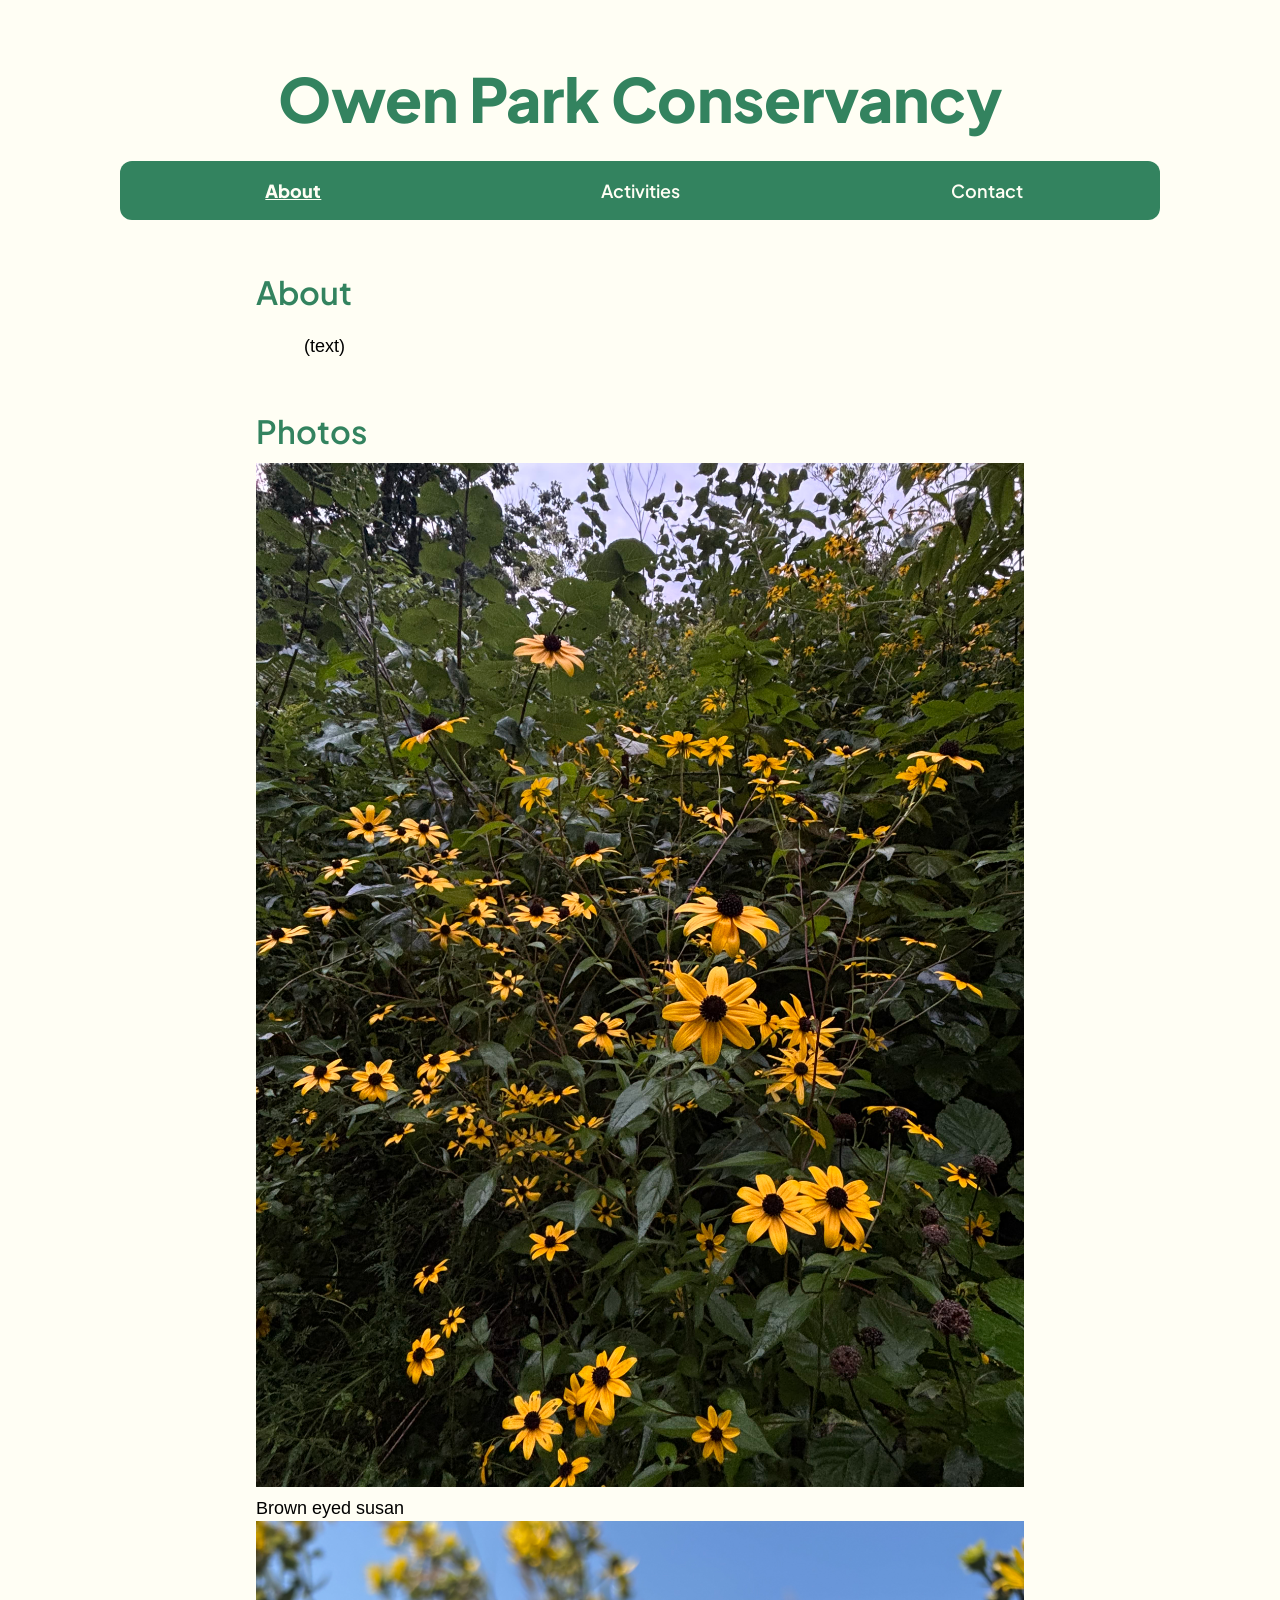
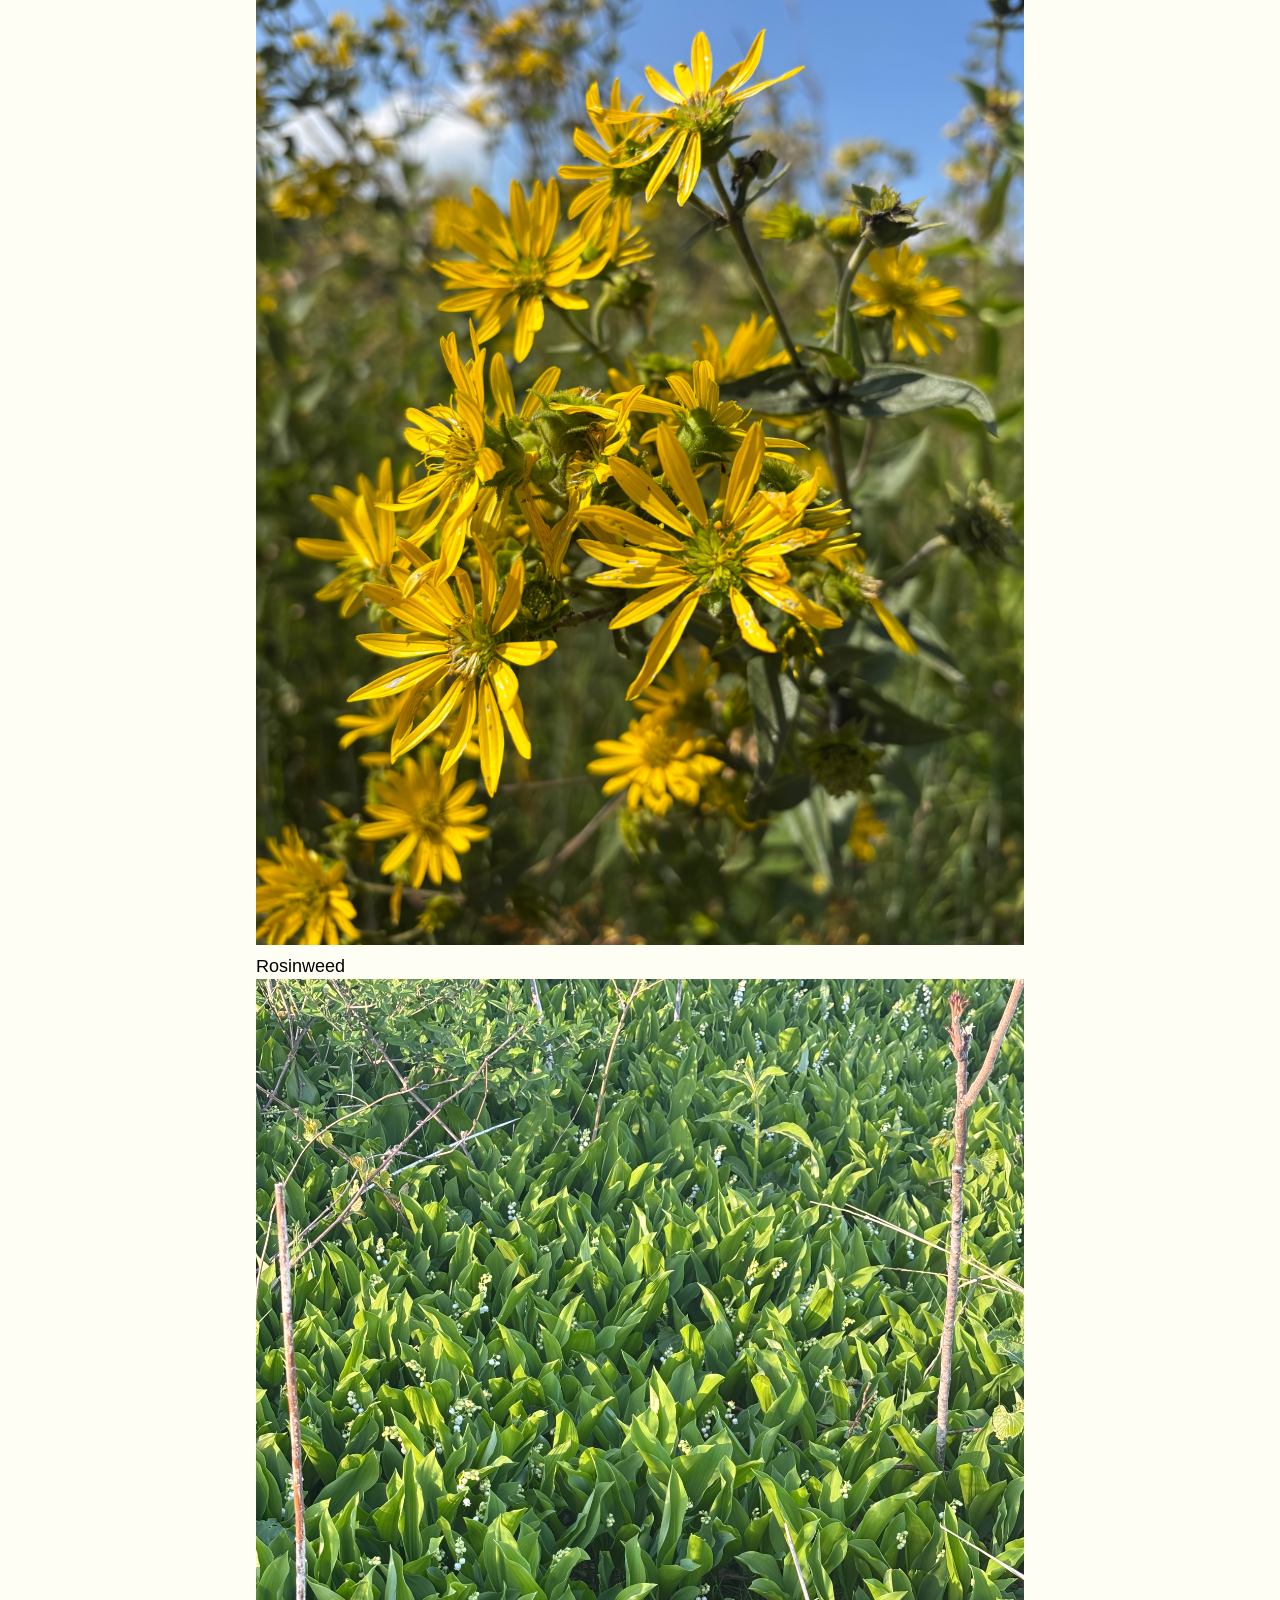
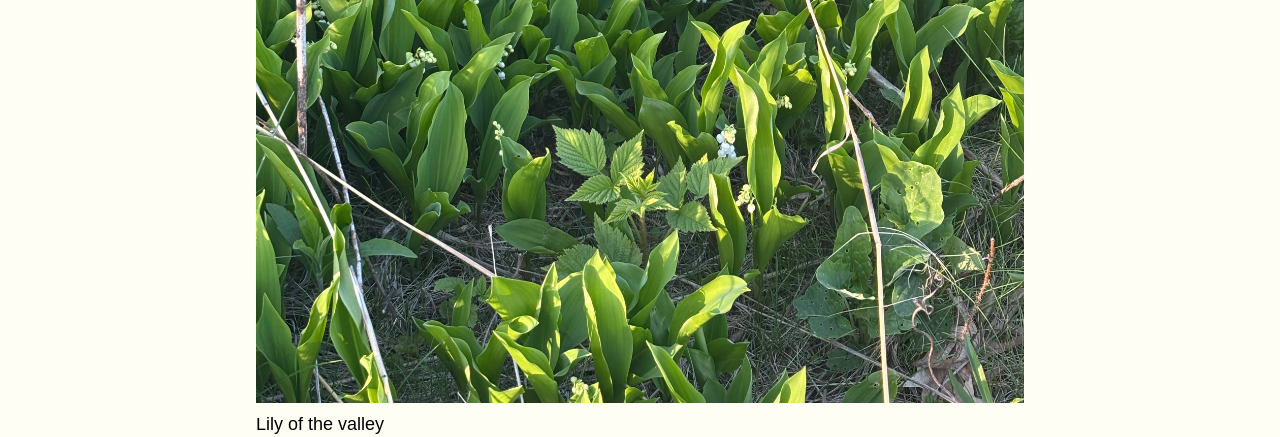
==== commit a9648777: "captions on about page" ====
--- a/about.html
+++ b/about.html
@@ -30,23 +30,19 @@
             <h2>Photos</h2>
             <figure>
                 <!-- TO DO: finish alt, caption, sizing -->
-                <img src="./assets/images+icons/rosinweed-2.jpg" alt="(not complete)">
-                <figcaption>(caption)</figcaption>
-            </figure>
-            <figure>
-                <!-- TO DO: finish alt, caption, sizing -->
                 <img src="./assets/images+icons/brown-eyed-susan.jpg" alt="(not complete)">
-                <figcaption>(caption)</figcaption>
+                <figcaption>Brown eyed susan</figcaption>
             </figure>
             <figure>
                 <!-- TO DO: finish alt, caption, sizing -->
                 <img src="./assets/images+icons/rosinweed-1.jpg" alt="(not complete)">
-                <figcaption>(caption)</figcaption>
+                <!-- <img src="./assets/images+icons/rosinweed-2.jpg" alt="(not complete)"> -->
+                <figcaption>Rosinweed</figcaption>
             </figure>
             <figure>
                 <!-- TO DO: finish alt, caption, sizing -->
                 <img src="./assets/images+icons/lily-of-the-valley.jpg" alt="(not complete)">
-                <figcaption>(caption)</figcaption>
+                <figcaption>Lily of the valley</figcaption>
             </figure>
         </section>
     </main>
--- a/assets/styles.css
+++ b/assets/styles.css
@@ -312,7 +312,7 @@
     );
     padding-inline-start: var(--gutter);
     
-    background-color: white;
+    /* background-color: white; */
     border: 2px solid var(--highlight-text-green);
     border-radius: 2rem;
     padding-block-end: var(--size-300);
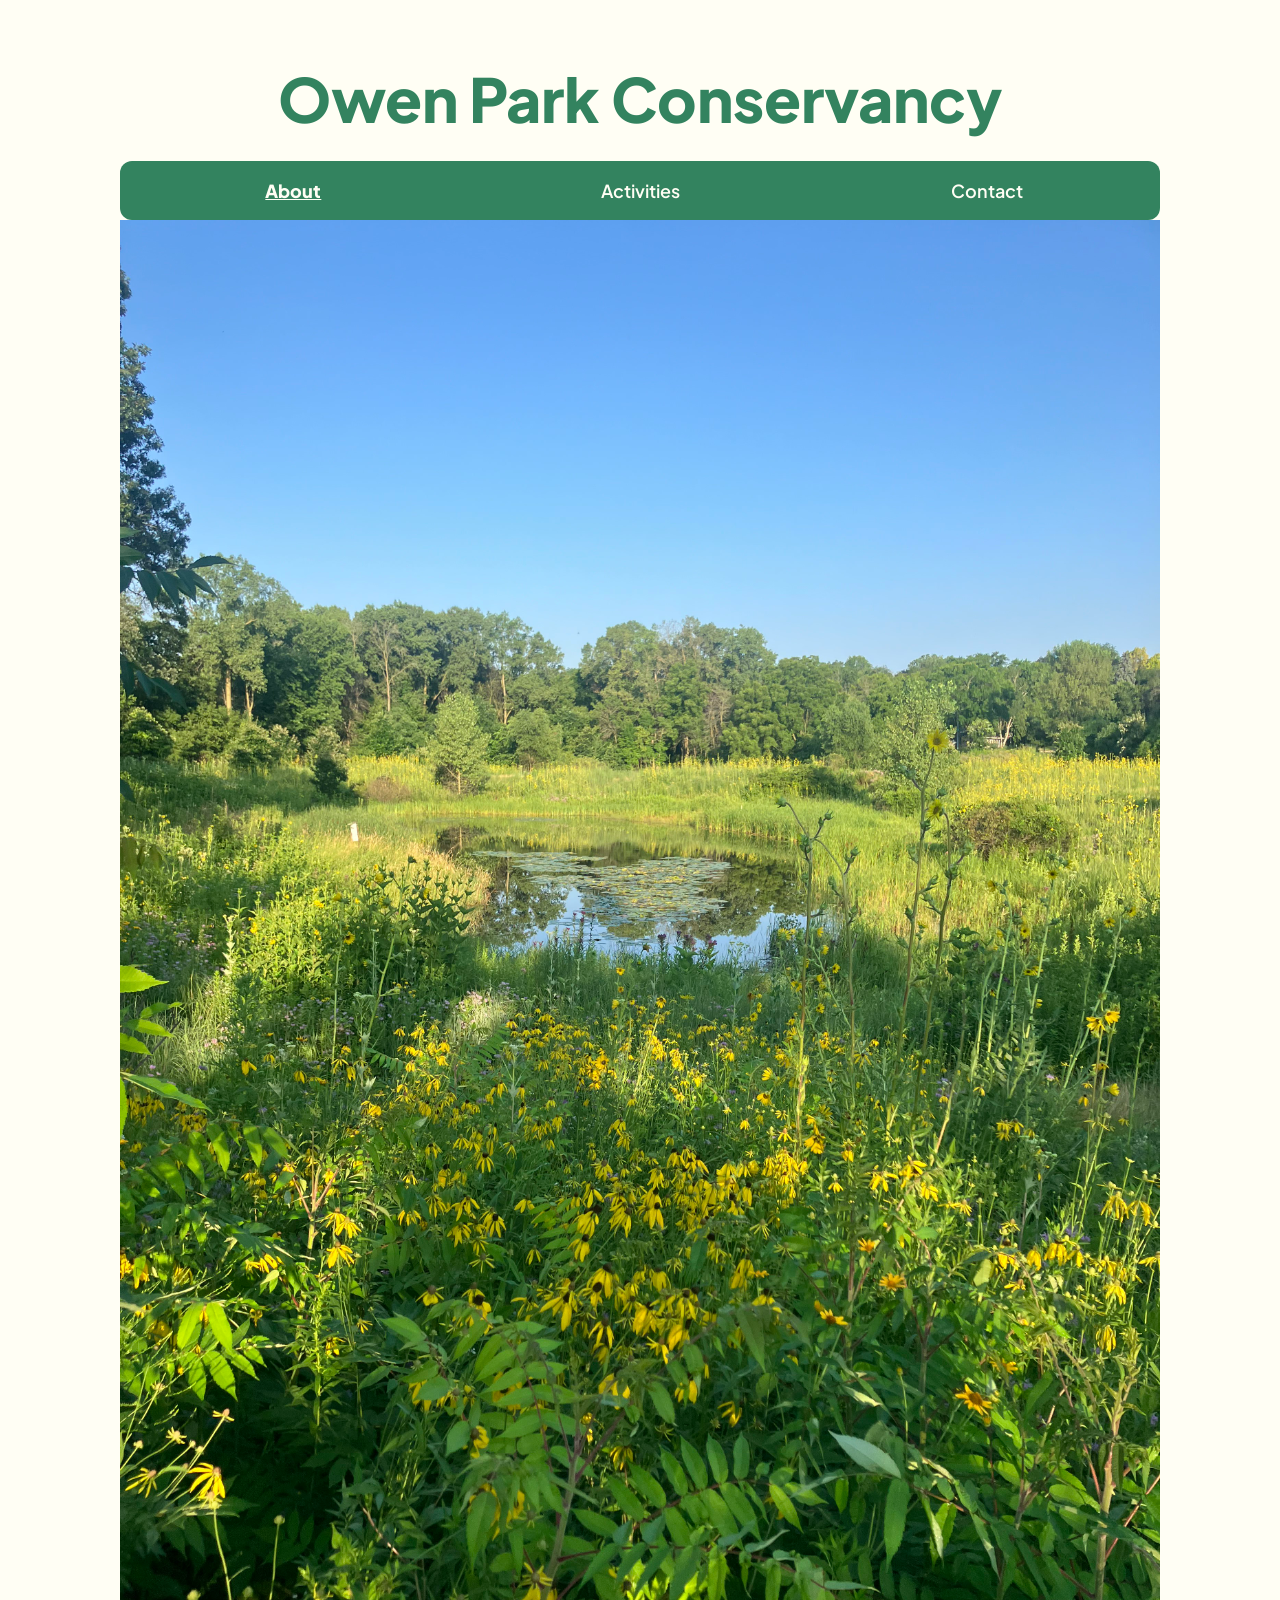
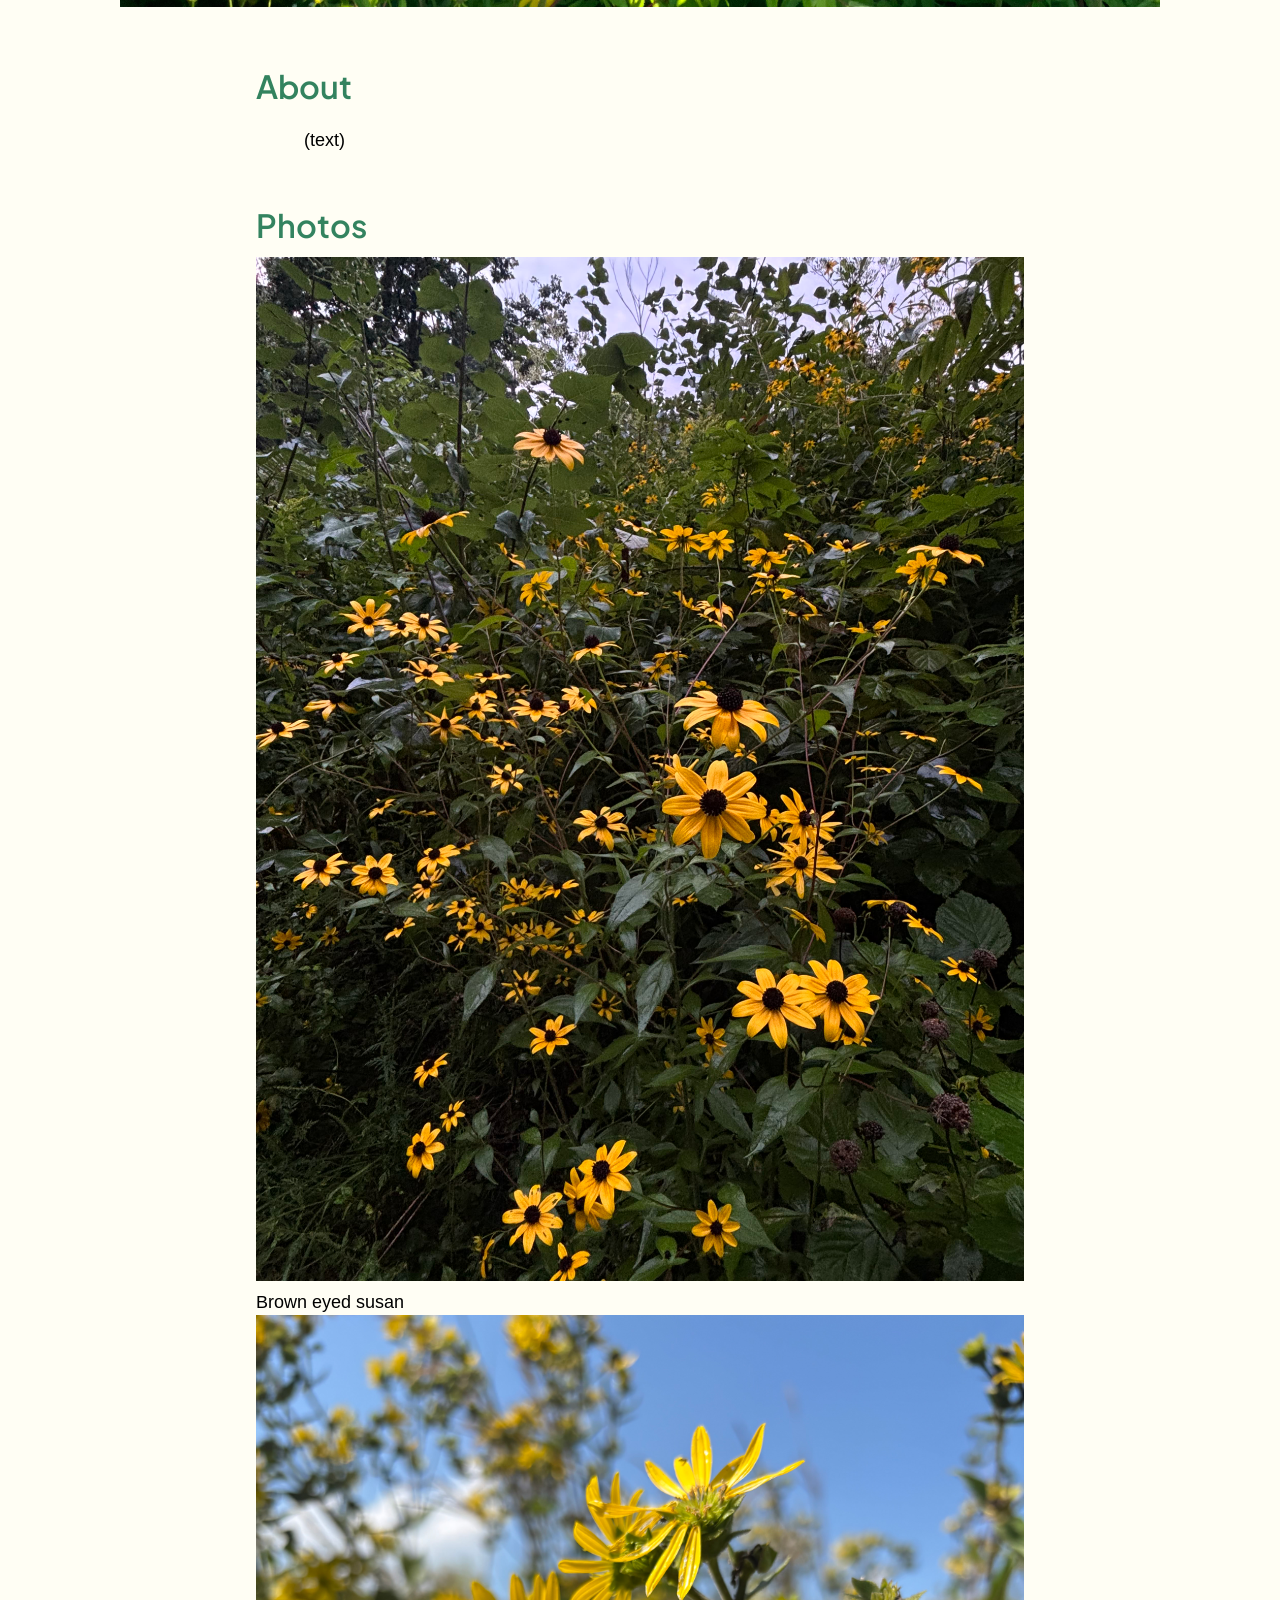
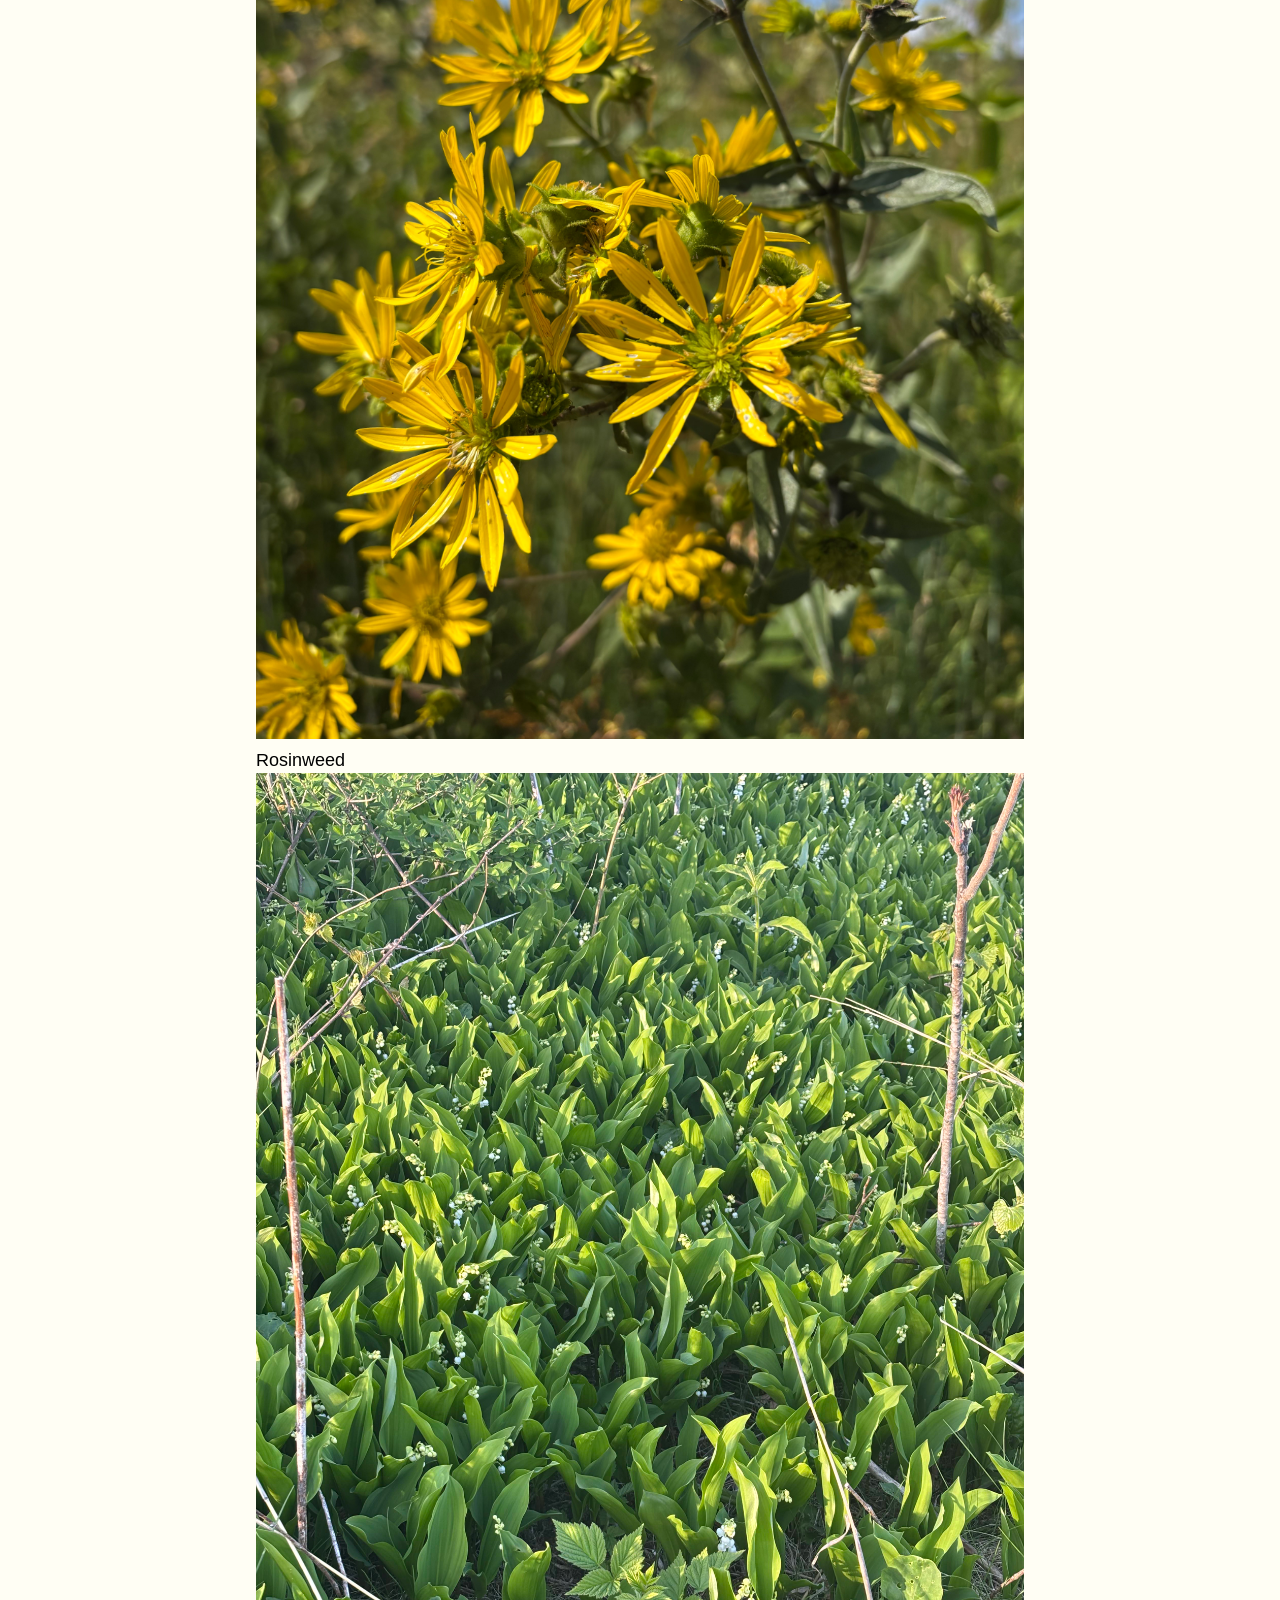
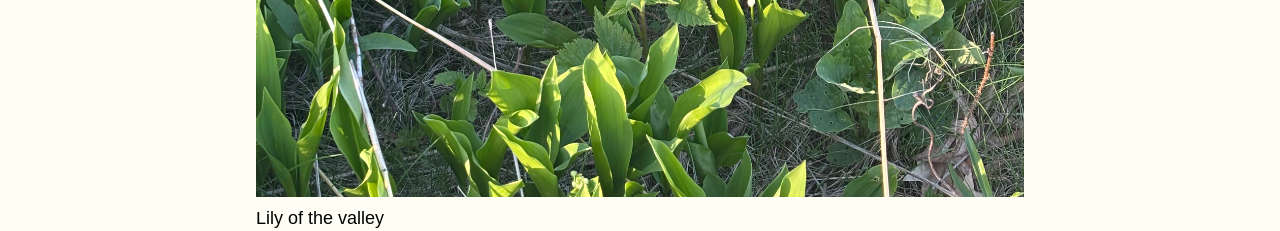
==== commit 1e444bd2: "Update font weights and stack To what's actually being used. Need to switch from "import" to the "wo" ====
--- a/about.html
+++ b/about.html
@@ -19,7 +19,7 @@
             </ul>
         </nav>
         <!--  TO DO: add image -->
-        <!-- <img src="./assets/images+icons/prairie-with-pond.jpg" alt="(not complete)"> -->
+        <img src="./assets/images+icons/prairie-with-pond.jpg" alt="(not complete)">
     </header>
     <main>
         <article>
--- a/assets/styles.css
+++ b/assets/styles.css
@@ -75,10 +75,10 @@
 
     --light-weight: 400;
     --medium-weight: 600;
-    --heavy-weight: 900;
-
-    --headers-font: "Plus Jakarta Sans", Ubuntu, 'Open Sans', 'Helvetica Neue', sans-serif;
-    --content-font: "Arimo", Roboto, 'Open Sans', 'Helvetica Neue', sans-serif;
+    --heavy-weight: 800;
+
+    --headers-font: "Plus Jakarta Sans", 'Open Sans', 'Helvetica', sans-serif;
+    --content-font: "Arimo", 'Open Sans', 'Helvetica', sans-serif;
 
     --size-50: 0.5rem;
     --size-100: 1rem;
@@ -200,12 +200,10 @@
   main {
     margin-inline: auto;
   }
-
   header {
     text-align: center;
     width: min(100%, 70% + 12rem, 65rem);
   }
-
   main {
     width: min(100%, 70% + 9rem, 48rem);
   }
@@ -304,53 +302,63 @@
      Issue is, the content isn't aligned down the center
   */
   .key-parent {
+    /* AI suggested, will redo */
     --rate-slow: calc(1rem + (100% - 20rem) * 0.20);
     --rate-fast: calc(var(--rate-slow) + (100% - 30rem) * 0.5);
-    --gutter: min(
-      var(--size-500),
-      max(var(--rate-slow), var(--rate-fast))
-    );
+    --gutter: min(var(--size-500),
+        max(var(--rate-slow), var(--rate-fast)));
     padding-inline-start: var(--gutter);
-    
+
     /* background-color: white; */
     border: 2px solid var(--highlight-text-green);
     border-radius: 2rem;
     padding-block-end: var(--size-300);
   }
+
   .key-container {
     margin-block-start: var(--size-400);
     margin-block-end: var(--size-50);
   }
+
   .key-header {
     font-weight: var(--light-weight);
   }
+
   .key-content {
     font-size: var(--size-300);
     font-weight: var(--medium-weight);
   }
+
   .key-content.address {
     inline-size: max-content;
   }
+
   .key-container p {
     margin-block: var(--size-50);
     margin-inline-start: 0;
   }
+
   .note {
     font-style: italic;
     font-size: 1.125rem;
     font-weight: var(--light-weight);
   }
+
+  /* home page */
   @media (min-width: 46rem) {
     .key-header {
       grid-area: hd;
     }
+
     .address,
     .hours {
       grid-area: item;
     }
+
     .home-page.key-parent {
       padding-inline-start: 0;
     }
+
     .home-page .key-container {
       display: grid;
       grid-template-columns: repeat(10, 1fr);
@@ -358,18 +366,22 @@
       grid-template-areas:
         ". hd hd hd hd item item item item item"
     }
+
     .home-page .key-container h2 {
       margin: 0;
     }
   }
 
+  /* contact page */
   @media (min-width: 49rem) {
     .contact {
       grid-area: item;
     }
+
     .contact-page.key-parent {
       padding-inline-start: 0;
     }
+
     .contact-page .key-container {
       display: grid;
       grid-template-columns: repeat(10, 1fr);
@@ -377,21 +389,24 @@
       grid-template-areas:
         ". hd hd hd hd item item item item item"
     }
+
     .key-container h2 {
       margin: 0;
     }
+
     .contact {
       justify-self: flex-end;
       padding-inline-end: var(--size-400);
     }
 
-  .required {
-    color: var(--important-red);
-    font-weight: var(--medium-weight);
-  }
-
-  form {
-    margin-block: var(--size-50);
+    .required {
+      color: var(--important-red);
+      font-weight: var(--medium-weight);
+    }
+
+    form {
+      margin-block: var(--size-50);
+    }
   }
 }
 
@@ -452,5 +467,6 @@
   }
 }
 
+
 /* @media print { }  */
 /* Add print improvements here. */
